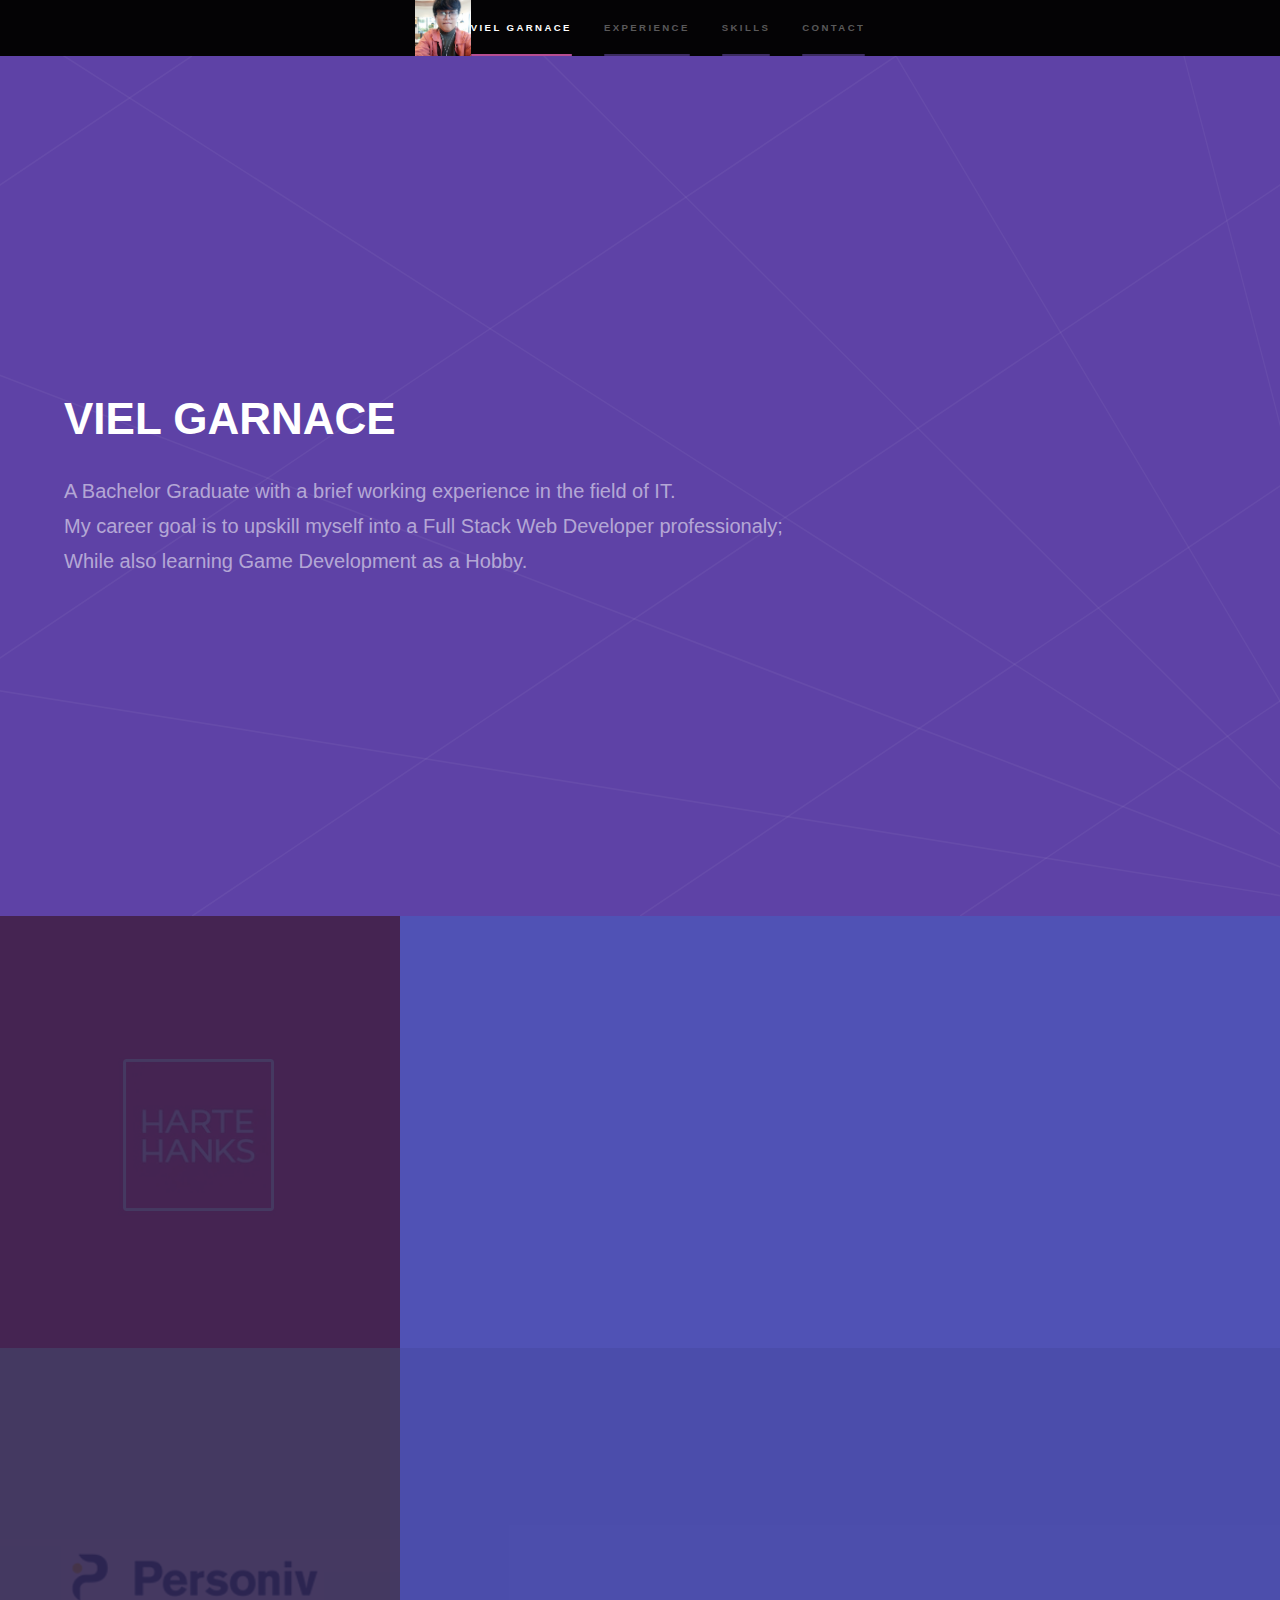
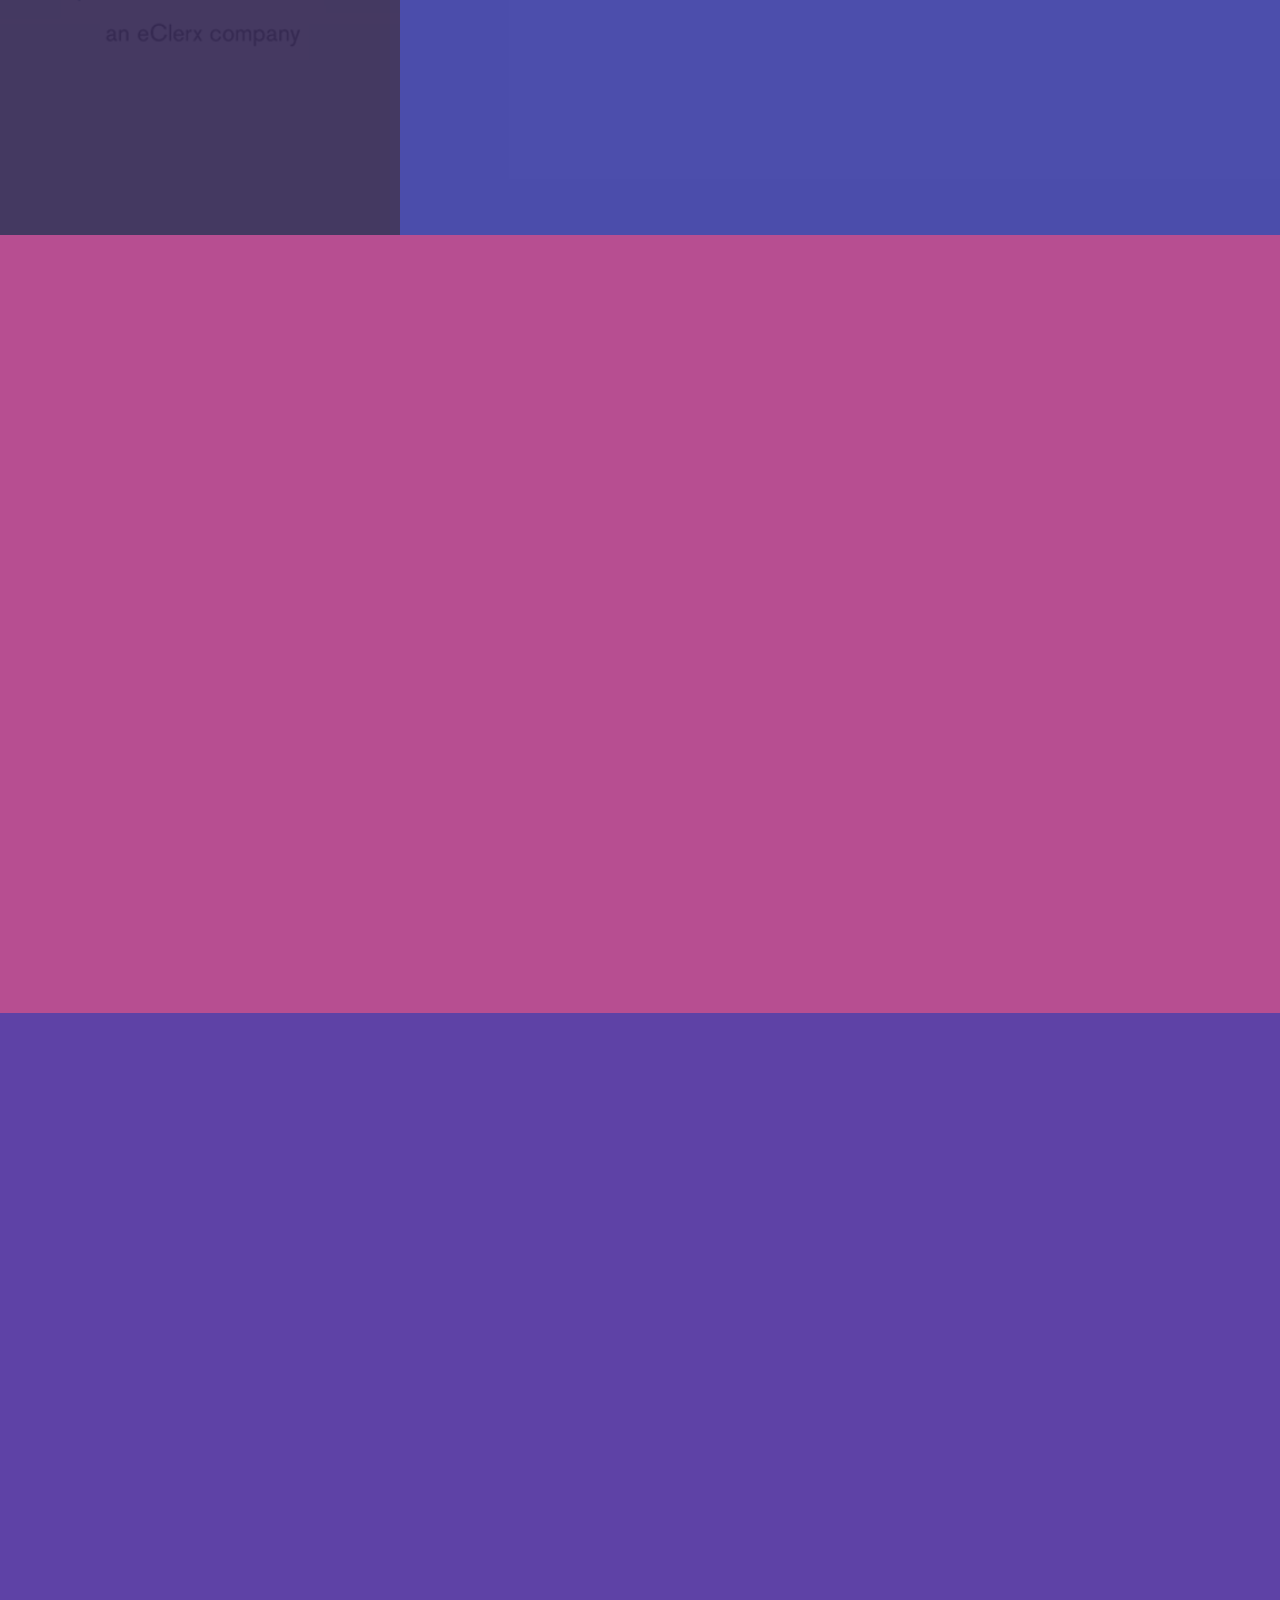
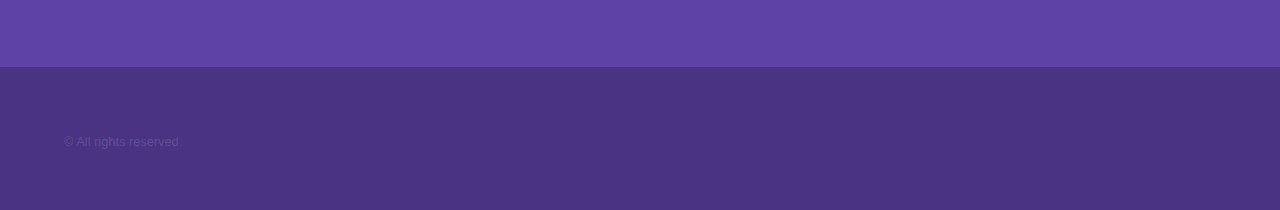
==== index.html @ ab8f0f7b "Portfolio Upload" ====
<!DOCTYPE HTML>
<!--
	Hyperspace by HTML5 UP
	html5up.net | @ajlkn
	Free for personal and commercial use under the CCA 3.0 license (html5up.net/license)
-->
<html>
	<head>
		<title>VIEL GARNACE | Online Portfolio | Powered by githubpages</title>
		<meta charset="utf-8" />
		<meta name="viewport" content="width=device-width, initial-scale=1, user-scalable=no" />
		<link rel="stylesheet" href="assets/css/main.css" />
		<noscript><link rel="stylesheet" href="assets/css/noscript.css" /></noscript>
	</head>
	<body class="is-preload">

		<!-- Sidebar -->
			<section id="sidebar">
				<div class="inner">
					<img src="images/profile.png" class="inner" alt="My Profile"> 
					<nav>
						<ul>
							<li><a href="#intro">Viel Garnace</a></li>
							<li><a href="#one">Experience</a></li>
							<li><a href="#two">Skills</a></li>
							<li><a href="#three">Contact</a></li>
						</ul>
					</nav>
				</div>
			</section>

		<!-- Wrapper -->
			<div id="wrapper">

				<!-- Intro -->
					<section id="intro" class="wrapper style1 fullscreen fade-up">
						<div class="inner">
							<h1>VIEL GARNACE</h1>
							<p>A Bachelor Graduate with a brief working experience in the field of IT.</br>
							My career goal is to upskill myself into a Full Stack Web Developer professionaly;</br>
							While also learning Game Development as a Hobby.
							</p>
						</div>
					</section>

				<!-- One -->
					<section id="one" class="wrapper style2 spotlights">
						<section>
							<a href="#" class="image"><img src="images/pic01.jpg" alt="" data-position="center center" /></a>
							<div class="content">
								<div class="inner">
									<h2>Technical Support Representative | Harte Hanks</h2>
									<p>
									    • Provided rapid analysis and resolution of diverse customer issues for HBO MAX, optimizing streaming experiences.<br/>
    									• Meticulously documented customer interactions, contributing to a valuable knowledge base for the project's duration.<br/>
    									• Collaborated with the technical team to analyze trends and implement enhancements, fostering customer satisfaction and loyalty.<br/>	
									</p>
									<ul class="actions">
										<li><a href="generic.html#hartehanks" class="button">Learn more</a></li>
									</ul>
								</div>
							</div>
						</section>
						<section>
							<a href="#" class="image"><img src="images/pic02.jpg" alt="" data-position="top center" /></a>
							<div class="content">
								<div class="inner">
									<h2>Senior Analyst & Web Designer | Personiv</h2>
									<p> 
										• Spearheaded the update and maintenance of websites, transforming outdated sites into captivating digital experiences.<br/>
										• Created visually stunning designs, elevating brand perception and fostering enhanced user engagement.<br/>
										• Implemented intuitive user interfaces and conducted data-driven optimizations, resulting in improved SEO rankings and user satisfaction.<br/>
										• Collaborated cross-functionally for seamless integration of third-party elements, empowering businesses with expanded capabilities.<br/>
									</p>
									<ul class="actions">
										<li><a href="generic.html#personiv" class="button">Learn more</a></li>
									</ul>
								</div>
							</div>
						</section>
					</section>

				<!-- Two -->
					<section id="two" class="wrapper style3 fade-up">
						<div class="inner">
							<h2>Skillset</h2>
							<p>Below are the skills that I've developed as well as a list of programs related to it that I've learned to utilize</p>
							<div class="features">
								<section>
									<h3>Web Development</h3>
									<p>HTML5, CSS3, JavaScript, Php, Visual Basic.NET (VB.Net), Bootstrap
									</p>
								</section>
								<section>
									<h3>Graphic Design</h3>
									<p>Adobe Photoshop, InDesign, Illustrator, Canva, Figma.</p>
								</section>
								<section>
									<h3>CRM</h3>
									<p>Salesforce</p>
								</section>
								<section>
									<h3>CMS</h3>
									<p>Wordpress, Thryv</p>
								</section>
								<section>
									<h3>RDBMS</h3>
									<p>MySQL</p>
								</section>
								<section>
									<h3>Documents</h3>
									<p>Office 360, Adobe Reader</p>
								</section>
							</div>
						</div>
					</section>

				<!-- Three -->
					<section id="three" class="wrapper style1 fade-up">
						<div class="inner">
							<h2>Get in touch</h2>
							<p>Feel free to contact me through the following channels:</p>
							
								<section>
									<ul class="contact">
										<li>
											<h3>Address</h3>
											<span>Unit 6, Floor 5, Bldg. 4-B<br />
											MRH-Site IV, Brgy. 188, Caloocan City<br />
											Metro Manila, PH</span>
										</li>
										<li>
											<h3>Email</h3>
											<a href="viel.garnace@gmail.com">viel.garnace@gmail.com</a>
										</li>
										<li>
											<h3>Phone</h3>
											<span>Globe | (+63) 9164792859</span><br/>
											<span>Dito	| (+63) 9919330785</span>
										</li>
										<li>
											<h3>Social</h3>
											<ul class="icons">
												<li><a href="https://www.facebook.com/veil.garnace" class="icon brands fa-facebook-f"><span class="label">Facebook</span></a></li>
												<li><a href="https://github.com/vielgarnace" class="icon brands fa-github"><span class="label">GitHub</span></a></li>
												<li><a href="https://www.linkedin.com/in/viel-garnace-568466245/" class="icon brands fa-linkedin-in"><span class="label">LinkedIn</span></a></li>
											</ul>
										</li>
									</ul>
								</section>
							
						</div>
					</section>

			</div>

		<!-- Footer -->
			<footer id="footer" class="wrapper style1-alt">
				<div class="inner">
					<ul class="menu">
						<li>&copy; All rights reserved.</li>
					</ul>
				</div>
			</footer>

		<!-- Scripts -->
			<script src="assets/js/jquery.min.js"></script>
			<script src="assets/js/jquery.scrollex.min.js"></script>
			<script src="assets/js/jquery.scrolly.min.js"></script>
			<script src="assets/js/browser.min.js"></script>
			<script src="assets/js/breakpoints.min.js"></script>
			<script src="assets/js/util.js"></script>
			<script src="assets/js/main.js"></script>

	</body>
</html>
---- assets/css/main.css ----
@import url(fontawesome-all.min.css);

/*
	Hyperspace by HTML5 UP
	html5up.net | @ajlkn
	Free for personal and commercial use under the CCA 3.0 license (html5up.net/license)
*/

html, body, div, span, applet, object,
iframe, h1, h2, h3, h4, h5, h6, p, blockquote,
pre, a, abbr, acronym, address, big, cite,
code, del, dfn, em, img, ins, kbd, q, s, samp,
small, strike, strong, sub, sup, tt, var, b,
u, i, center, dl, dt, dd, ol, ul, li, fieldset,
form, label, legend, table, caption, tbody,
tfoot, thead, tr, th, td, article, aside,
canvas, details, embed, figure, figcaption,
footer, header, hgroup, menu, nav, output, ruby,
section, summary, time, mark, audio, video {
	margin: 0;
	padding: 0;
	border: 0;
	font-size: 100%;
	font: inherit;
	vertical-align: baseline;}

article, aside, details, figcaption, figure,
footer, header, hgroup, menu, nav, section {
	display: block;}

body {
	line-height: 1;
}

ol, ul {
	list-style: none;
}

blockquote, q {
	quotes: none;
}

	blockquote:before, blockquote:after, q:before, q:after {
		content: '';
		content: none;
	}

table {
	border-collapse: collapse;
	border-spacing: 0;
}

body {
	-webkit-text-size-adjust: none;
}

mark {
	background-color: transparent;
	color: inherit;
}

input::-moz-focus-inner {
	border: 0;
	padding: 0;
}

input, select, textarea {
	-moz-appearance: none;
	-webkit-appearance: none;
	-ms-appearance: none;
	appearance: none;
}

/* Basic */

	@-ms-viewport {
		width: device-width;
	}

	body {
		-ms-overflow-style: scrollbar;
	}

	@media screen and (max-width: 480px) {

		html, body {
			min-width: 320px;
		}

	}

	html {
		box-sizing: border-box;
	}

	*, *:before, *:after {
		box-sizing: inherit;
	}

	body {
		background: #312450;
	}

		body.is-preload *, body.is-preload *:before, body.is-preload *:after {
			-moz-animation: none !important;
			-webkit-animation: none !important;
			-ms-animation: none !important;
			animation: none !important;
			-moz-transition: none !important;
			-webkit-transition: none !important;
			-ms-transition: none !important;
			transition: none !important;
		}

/* Type */

	body, input, select, textarea {
		color: rgba(255, 255, 255, 0.55);
		font-family: Arial, Helvetica, sans-serif;
		font-size: 16.5pt;
		font-weight: normal;
		line-height: 1.75;
	}

		@media screen and (max-width: 1680px) {

			body, input, select, textarea {
				font-size: 13pt;
			}

		}

		@media screen and (max-width: 1280px) {

			body, input, select, textarea {
				font-size: 12pt;
			}

		}

		@media screen and (max-width: 360px) {

			body, input, select, textarea {
				font-size: 11pt;
			}

		}

	a {
		-moz-transition: color 0.2s ease, border-bottom-color 0.2s ease;
		-webkit-transition: color 0.2s ease, border-bottom-color 0.2s ease;
		-ms-transition: color 0.2s ease, border-bottom-color 0.2s ease;
		transition: color 0.2s ease, border-bottom-color 0.2s ease;
		border-bottom: dotted 1px rgba(255, 255, 255, 0.35);
		color: inherit;
		text-decoration: none;
	}

		a:hover {
			border-bottom-color: transparent;
			color: #ffffff;
		}

	strong, b {
		color: #ffffff;
		font-weight: bold;
	}

	em, i {
		font-style: italic;
	}

	p {
		margin: 0 0 2em 0;
	}

	h1, h2, h3, h4, h5, h6 {
		color: #ffffff;
		font-weight: bold;
		line-height: 1.5;
		margin: 0 0 0.5em 0;
	}

		h1 a, h2 a, h3 a, h4 a, h5 a, h6 a {
			color: inherit;
			text-decoration: none;
		}

	h1 {
		font-size: 2.75em;
	}

		h1.major {
			margin: 0 0 1.3em 0;
			position: relative;
			padding-bottom: 0.35em;
		}

			h1.major:after {
				background-image: -moz-linear-gradient(to right, #5e42a6, #b74e91);
				background-image: -webkit-linear-gradient(to right, #5e42a6, #b74e91);
				background-image: -ms-linear-gradient(to right, #5e42a6, #b74e91);
				background-image: linear-gradient(to right, #5e42a6, #b74e91);
				-moz-transition: max-width 0.2s ease;
				-webkit-transition: max-width 0.2s ease;
				-ms-transition: max-width 0.2s ease;
				transition: max-width 0.2s ease;
				border-radius: 0.2em;
				bottom: 0;
				content: '';
				height: 0.05em;
				position: absolute;
				right: 0;
				width: 100%;
			}

	h2 {
		font-size: 1.75em;
	}

	h3 {
		font-size: 1.1em;
	}

	h4 {
		font-size: 1em;
	}

	h5 {
		font-size: 0.8em;
	}

	h6 {
		font-size: 0.6em;
	}

	@media screen and (max-width: 736px) {

		h1 {
			font-size: 2em;
		}

		h2 {
			font-size: 1.25em;
		}

		h3 {
			font-size: 1em;
		}

		h4 {
			font-size: 0.8em;
		}

		h5 {
			font-size: 0.6em;
		}

		h6 {
			font-size: 0.6em;
		}

	}

	sub {
		font-size: 0.8em;
		position: relative;
		top: 0.5em;
	}

	sup {
		font-size: 0.8em;
		position: relative;
		top: -0.5em;
	}

	blockquote {
		border-left: solid 4px rgba(255, 255, 255, 0.15);
		font-style: italic;
		margin: 0 0 2em 0;
		padding: 0.5em 0 0.5em 2em;
	}

	code {
		background: rgba(255, 255, 255, 0.05);
		border-radius: 0.25em;
		border: solid 1px rgba(255, 255, 255, 0.15);
		font-family: "Courier New", monospace;
		font-size: 0.9em;
		margin: 0 0.25em;
		padding: 0.25em 0.65em;
	}

	pre {
		-webkit-overflow-scrolling: touch;
		font-family: "Courier New", monospace;
		font-size: 0.9em;
		margin: 0 0 2em 0;
	}

		pre code {
			display: block;
			line-height: 1.75em;
			padding: 1em 1.5em;
			overflow-x: auto;
		}

	hr {
		border: 0;
		border-bottom: solid 1px rgba(255, 255, 255, 0.15);
		margin: 2em 0;
	}

		hr.major {
			margin: 3em 0;
		}

	.align-left {
		text-align: left;
	}

	.align-center {
		text-align: center;
	}

	.align-right {
		text-align: right;
	}

/* Row */

	.row {
		display: flex;
		flex-wrap: wrap;
		box-sizing: border-box;
		align-items: stretch;
	}

		.row > * {
			box-sizing: border-box;
		}

		.row.gtr-uniform > * > :last-child {
			margin-bottom: 0;
		}

		.row.aln-left {
			justify-content: flex-start;
		}

		.row.aln-center {
			justify-content: center;
		}

		.row.aln-right {
			justify-content: flex-end;
		}

		.row.aln-top {
			align-items: flex-start;
		}

		.row.aln-middle {
			align-items: center;
		}

		.row.aln-bottom {
			align-items: flex-end;
		}

		.row > .imp {
			order: -1;
		}

		.row > .col-1 {
			width: 8.33333%;
		}

		.row > .off-1 {
			margin-left: 8.33333%;
		}

		.row > .col-2 {
			width: 16.66667%;
		}

		.row > .off-2 {
			margin-left: 16.66667%;
		}

		.row > .col-3 {
			width: 25%;
		}

		.row > .off-3 {
			margin-left: 25%;
		}

		.row > .col-4 {
			width: 33.33333%;
		}

		.row > .off-4 {
			margin-left: 33.33333%;
		}

		.row > .col-5 {
			width: 41.66667%;
		}

		.row > .off-5 {
			margin-left: 41.66667%;
		}

		.row > .col-6 {
			width: 50%;
		}

		.row > .off-6 {
			margin-left: 50%;
		}

		.row > .col-7 {
			width: 58.33333%;
		}

		.row > .off-7 {
			margin-left: 58.33333%;
		}

		.row > .col-8 {
			width: 66.66667%;
		}

		.row > .off-8 {
			margin-left: 66.66667%;
		}

		.row > .col-9 {
			width: 75%;
		}

		.row > .off-9 {
			margin-left: 75%;
		}

		.row > .col-10 {
			width: 83.33333%;
		}

		.row > .off-10 {
			margin-left: 83.33333%;
		}

		.row > .col-11 {
			width: 91.66667%;
		}

		.row > .off-11 {
			margin-left: 91.66667%;
		}

		.row > .col-12 {
			width: 100%;
		}

		.row > .off-12 {
			margin-left: 100%;
		}

		.row.gtr-0 {
			margin-top: 0;
			margin-left: 0em;
		}

			.row.gtr-0 > * {
				padding: 0 0 0 0em;
			}

			.row.gtr-0.gtr-uniform {
				margin-top: 0em;
			}

				.row.gtr-0.gtr-uniform > * {
					padding-top: 0em;
				}

		.row.gtr-25 {
			margin-top: 0;
			margin-left: -0.375em;
		}

			.row.gtr-25 > * {
				padding: 0 0 0 0.375em;
			}

			.row.gtr-25.gtr-uniform {
				margin-top: -0.375em;
			}

				.row.gtr-25.gtr-uniform > * {
					padding-top: 0.375em;
				}

		.row.gtr-50 {
			margin-top: 0;
			margin-left: -0.75em;
		}

			.row.gtr-50 > * {
				padding: 0 0 0 0.75em;
			}

			.row.gtr-50.gtr-uniform {
				margin-top: -0.75em;
			}

				.row.gtr-50.gtr-uniform > * {
					padding-top: 0.75em;
				}

		.row {
			margin-top: 0;
			margin-left: -1.5em;
		}

			.row > * {
				padding: 0 0 0 1.5em;
			}

			.row.gtr-uniform {
				margin-top: -1.5em;
			}

				.row.gtr-uniform > * {
					padding-top: 1.5em;
				}

		.row.gtr-150 {
			margin-top: 0;
			margin-left: -2.25em;
		}

			.row.gtr-150 > * {
				padding: 0 0 0 2.25em;
			}

			.row.gtr-150.gtr-uniform {
				margin-top: -2.25em;
			}

				.row.gtr-150.gtr-uniform > * {
					padding-top: 2.25em;
				}

		.row.gtr-200 {
			margin-top: 0;
			margin-left: -3em;
		}

			.row.gtr-200 > * {
				padding: 0 0 0 3em;
			}

			.row.gtr-200.gtr-uniform {
				margin-top: -3em;
			}

				.row.gtr-200.gtr-uniform > * {
					padding-top: 3em;
				}

		@media screen and (max-width: 1680px) {

			.row {
				display: flex;
				flex-wrap: wrap;
				box-sizing: border-box;
				align-items: stretch;
			}

				.row > * {
					box-sizing: border-box;
				}

				.row.gtr-uniform > * > :last-child {
					margin-bottom: 0;
				}

				.row.aln-left {
					justify-content: flex-start;
				}

				.row.aln-center {
					justify-content: center;
				}

				.row.aln-right {
					justify-content: flex-end;
				}

				.row.aln-top {
					align-items: flex-start;
				}

				.row.aln-middle {
					align-items: center;
				}

				.row.aln-bottom {
					align-items: flex-end;
				}

				.row > .imp-xlarge {
					order: -1;
				}

				.row > .col-1-xlarge {
					width: 8.33333%;
				}

				.row > .off-1-xlarge {
					margin-left: 8.33333%;
				}

				.row > .col-2-xlarge {
					width: 16.66667%;
				}

				.row > .off-2-xlarge {
					margin-left: 16.66667%;
				}

				.row > .col-3-xlarge {
					width: 25%;
				}

				.row > .off-3-xlarge {
					margin-left: 25%;
				}

				.row > .col-4-xlarge {
					width: 33.33333%;
				}

				.row > .off-4-xlarge {
					margin-left: 33.33333%;
				}

				.row > .col-5-xlarge {
					width: 41.66667%;
				}

				.row > .off-5-xlarge {
					margin-left: 41.66667%;
				}

				.row > .col-6-xlarge {
					width: 50%;
				}

				.row > .off-6-xlarge {
					margin-left: 50%;
				}

				.row > .col-7-xlarge {
					width: 58.33333%;
				}

				.row > .off-7-xlarge {
					margin-left: 58.33333%;
				}

				.row > .col-8-xlarge {
					width: 66.66667%;
				}

				.row > .off-8-xlarge {
					margin-left: 66.66667%;
				}

				.row > .col-9-xlarge {
					width: 75%;
				}

				.row > .off-9-xlarge {
					margin-left: 75%;
				}

				.row > .col-10-xlarge {
					width: 83.33333%;
				}

				.row > .off-10-xlarge {
					margin-left: 83.33333%;
				}

				.row > .col-11-xlarge {
					width: 91.66667%;
				}

				.row > .off-11-xlarge {
					margin-left: 91.66667%;
				}

				.row > .col-12-xlarge {
					width: 100%;
				}

				.row > .off-12-xlarge {
					margin-left: 100%;
				}

				.row.gtr-0 {
					margin-top: 0;
					margin-left: 0em;
				}

					.row.gtr-0 > * {
						padding: 0 0 0 0em;
					}

					.row.gtr-0.gtr-uniform {
						margin-top: 0em;
					}

						.row.gtr-0.gtr-uniform > * {
							padding-top: 0em;
						}

				.row.gtr-25 {
					margin-top: 0;
					margin-left: -0.375em;
				}

					.row.gtr-25 > * {
						padding: 0 0 0 0.375em;
					}

					.row.gtr-25.gtr-uniform {
						margin-top: -0.375em;
					}

						.row.gtr-25.gtr-uniform > * {
							padding-top: 0.375em;
						}

				.row.gtr-50 {
					margin-top: 0;
					margin-left: -0.75em;
				}

					.row.gtr-50 > * {
						padding: 0 0 0 0.75em;
					}

					.row.gtr-50.gtr-uniform {
						margin-top: -0.75em;
					}

						.row.gtr-50.gtr-uniform > * {
							padding-top: 0.75em;
						}

				.row {
					margin-top: 0;
					margin-left: -1.5em;
				}

					.row > * {
						padding: 0 0 0 1.5em;
					}

					.row.gtr-uniform {
						margin-top: -1.5em;
					}

						.row.gtr-uniform > * {
							padding-top: 1.5em;
						}

				.row.gtr-150 {
					margin-top: 0;
					margin-left: -2.25em;
				}

					.row.gtr-150 > * {
						padding: 0 0 0 2.25em;
					}

					.row.gtr-150.gtr-uniform {
						margin-top: -2.25em;
					}

						.row.gtr-150.gtr-uniform > * {
							padding-top: 2.25em;
						}

				.row.gtr-200 {
					margin-top: 0;
					margin-left: -3em;
				}

					.row.gtr-200 > * {
						padding: 0 0 0 3em;
					}

					.row.gtr-200.gtr-uniform {
						margin-top: -3em;
					}

						.row.gtr-200.gtr-uniform > * {
							padding-top: 3em;
						}

		}

		@media screen and (max-width: 1280px) {

			.row {
				display: flex;
				flex-wrap: wrap;
				box-sizing: border-box;
				align-items: stretch;
			}

				.row > * {
					box-sizing: border-box;
				}

				.row.gtr-uniform > * > :last-child {
					margin-bottom: 0;
				}

				.row.aln-left {
					justify-content: flex-start;
				}

				.row.aln-center {
					justify-content: center;
				}

				.row.aln-right {
					justify-content: flex-end;
				}

				.row.aln-top {
					align-items: flex-start;
				}

				.row.aln-middle {
					align-items: center;
				}

				.row.aln-bottom {
					align-items: flex-end;
				}

				.row > .imp-large {
					order: -1;
				}

				.row > .col-1-large {
					width: 8.33333%;
				}

				.row > .off-1-large {
					margin-left: 8.33333%;
				}

				.row > .col-2-large {
					width: 16.66667%;
				}

				.row > .off-2-large {
					margin-left: 16.66667%;
				}

				.row > .col-3-large {
					width: 25%;
				}

				.row > .off-3-large {
					margin-left: 25%;
				}

				.row > .col-4-large {
					width: 33.33333%;
				}

				.row > .off-4-large {
					margin-left: 33.33333%;
				}

				.row > .col-5-large {
					width: 41.66667%;
				}

				.row > .off-5-large {
					margin-left: 41.66667%;
				}

				.row > .col-6-large {
					width: 50%;
				}

				.row > .off-6-large {
					margin-left: 50%;
				}

				.row > .col-7-large {
					width: 58.33333%;
				}

				.row > .off-7-large {
					margin-left: 58.33333%;
				}

				.row > .col-8-large {
					width: 66.66667%;
				}

				.row > .off-8-large {
					margin-left: 66.66667%;
				}

				.row > .col-9-large {
					width: 75%;
				}

				.row > .off-9-large {
					margin-left: 75%;
				}

				.row > .col-10-large {
					width: 83.33333%;
				}

				.row > .off-10-large {
					margin-left: 83.33333%;
				}

				.row > .col-11-large {
					width: 91.66667%;
				}

				.row > .off-11-large {
					margin-left: 91.66667%;
				}

				.row > .col-12-large {
					width: 100%;
				}

				.row > .off-12-large {
					margin-left: 100%;
				}

				.row.gtr-0 {
					margin-top: 0;
					margin-left: 0em;
				}

					.row.gtr-0 > * {
						padding: 0 0 0 0em;
					}

					.row.gtr-0.gtr-uniform {
						margin-top: 0em;
					}

						.row.gtr-0.gtr-uniform > * {
							padding-top: 0em;
						}

				.row.gtr-25 {
					margin-top: 0;
					margin-left: -0.375em;
				}

					.row.gtr-25 > * {
						padding: 0 0 0 0.375em;
					}

					.row.gtr-25.gtr-uniform {
						margin-top: -0.375em;
					}

						.row.gtr-25.gtr-uniform > * {
							padding-top: 0.375em;
						}

				.row.gtr-50 {
					margin-top: 0;
					margin-left: -0.75em;
				}

					.row.gtr-50 > * {
						padding: 0 0 0 0.75em;
					}

					.row.gtr-50.gtr-uniform {
						margin-top: -0.75em;
					}

						.row.gtr-50.gtr-uniform > * {
							padding-top: 0.75em;
						}

				.row {
					margin-top: 0;
					margin-left: -1.5em;
				}

					.row > * {
						padding: 0 0 0 1.5em;
					}

					.row.gtr-uniform {
						margin-top: -1.5em;
					}

						.row.gtr-uniform > * {
							padding-top: 1.5em;
						}

				.row.gtr-150 {
					margin-top: 0;
					margin-left: -2.25em;
				}

					.row.gtr-150 > * {
						padding: 0 0 0 2.25em;
					}

					.row.gtr-150.gtr-uniform {
						margin-top: -2.25em;
					}

						.row.gtr-150.gtr-uniform > * {
							padding-top: 2.25em;
						}

				.row.gtr-200 {
					margin-top: 0;
					margin-left: -3em;
				}

					.row.gtr-200 > * {
						padding: 0 0 0 3em;
					}

					.row.gtr-200.gtr-uniform {
						margin-top: -3em;
					}

						.row.gtr-200.gtr-uniform > * {
							padding-top: 3em;
						}

		}

		@media screen and (max-width: 980px) {

			.row {
				display: flex;
				flex-wrap: wrap;
				box-sizing: border-box;
				align-items: stretch;
			}

				.row > * {
					box-sizing: border-box;
				}

				.row.gtr-uniform > * > :last-child {
					margin-bottom: 0;
				}

				.row.aln-left {
					justify-content: flex-start;
				}

				.row.aln-center {
					justify-content: center;
				}

				.row.aln-right {
					justify-content: flex-end;
				}

				.row.aln-top {
					align-items: flex-start;
				}

				.row.aln-middle {
					align-items: center;
				}

				.row.aln-bottom {
					align-items: flex-end;
				}

				.row > .imp-medium {
					order: -1;
				}

				.row > .col-1-medium {
					width: 8.33333%;
				}

				.row > .off-1-medium {
					margin-left: 8.33333%;
				}

				.row > .col-2-medium {
					width: 16.66667%;
				}

				.row > .off-2-medium {
					margin-left: 16.66667%;
				}

				.row > .col-3-medium {
					width: 25%;
				}

				.row > .off-3-medium {
					margin-left: 25%;
				}

				.row > .col-4-medium {
					width: 33.33333%;
				}

				.row > .off-4-medium {
					margin-left: 33.33333%;
				}

				.row > .col-5-medium {
					width: 41.66667%;
				}

				.row > .off-5-medium {
					margin-left: 41.66667%;
				}

				.row > .col-6-medium {
					width: 50%;
				}

				.row > .off-6-medium {
					margin-left: 50%;
				}

				.row > .col-7-medium {
					width: 58.33333%;
				}

				.row > .off-7-medium {
					margin-left: 58.33333%;
				}

				.row > .col-8-medium {
					width: 66.66667%;
				}

				.row > .off-8-medium {
					margin-left: 66.66667%;
				}

				.row > .col-9-medium {
					width: 75%;
				}

				.row > .off-9-medium {
					margin-left: 75%;
				}

				.row > .col-10-medium {
					width: 83.33333%;
				}

				.row > .off-10-medium {
					margin-left: 83.33333%;
				}

				.row > .col-11-medium {
					width: 91.66667%;
				}

				.row > .off-11-medium {
					margin-left: 91.66667%;
				}

				.row > .col-12-medium {
					width: 100%;
				}

				.row > .off-12-medium {
					margin-left: 100%;
				}

				.row.gtr-0 {
					margin-top: 0;
					margin-left: 0em;
				}

					.row.gtr-0 > * {
						padding: 0 0 0 0em;
					}

					.row.gtr-0.gtr-uniform {
						margin-top: 0em;
					}

						.row.gtr-0.gtr-uniform > * {
							padding-top: 0em;
						}

				.row.gtr-25 {
					margin-top: 0;
					margin-left: -0.375em;
				}

					.row.gtr-25 > * {
						padding: 0 0 0 0.375em;
					}

					.row.gtr-25.gtr-uniform {
						margin-top: -0.375em;
					}

						.row.gtr-25.gtr-uniform > * {
							padding-top: 0.375em;
						}

				.row.gtr-50 {
					margin-top: 0;
					margin-left: -0.75em;
				}

					.row.gtr-50 > * {
						padding: 0 0 0 0.75em;
					}

					.row.gtr-50.gtr-uniform {
						margin-top: -0.75em;
					}

						.row.gtr-50.gtr-uniform > * {
							padding-top: 0.75em;
						}

				.row {
					margin-top: 0;
					margin-left: -1.5em;
				}

					.row > * {
						padding: 0 0 0 1.5em;
					}

					.row.gtr-uniform {
						margin-top: -1.5em;
					}

						.row.gtr-uniform > * {
							padding-top: 1.5em;
						}

				.row.gtr-150 {
					margin-top: 0;
					margin-left: -2.25em;
				}

					.row.gtr-150 > * {
						padding: 0 0 0 2.25em;
					}

					.row.gtr-150.gtr-uniform {
						margin-top: -2.25em;
					}

						.row.gtr-150.gtr-uniform > * {
							padding-top: 2.25em;
						}

				.row.gtr-200 {
					margin-top: 0;
					margin-left: -3em;
				}

					.row.gtr-200 > * {
						padding: 0 0 0 3em;
					}

					.row.gtr-200.gtr-uniform {
						margin-top: -3em;
					}

						.row.gtr-200.gtr-uniform > * {
							padding-top: 3em;
						}

		}

		@media screen and (max-width: 736px) {

			.row {
				display: flex;
				flex-wrap: wrap;
				box-sizing: border-box;
				align-items: stretch;
			}

				.row > * {
					box-sizing: border-box;
				}

				.row.gtr-uniform > * > :last-child {
					margin-bottom: 0;
				}

				.row.aln-left {
					justify-content: flex-start;
				}

				.row.aln-center {
					justify-content: center;
				}

				.row.aln-right {
					justify-content: flex-end;
				}

				.row.aln-top {
					align-items: flex-start;
				}

				.row.aln-middle {
					align-items: center;
				}

				.row.aln-bottom {
					align-items: flex-end;
				}

				.row > .imp-small {
					order: -1;
				}

				.row > .col-1-small {
					width: 8.33333%;
				}

				.row > .off-1-small {
					margin-left: 8.33333%;
				}

				.row > .col-2-small {
					width: 16.66667%;
				}

				.row > .off-2-small {
					margin-left: 16.66667%;
				}

				.row > .col-3-small {
					width: 25%;
				}

				.row > .off-3-small {
					margin-left: 25%;
				}

				.row > .col-4-small {
					width: 33.33333%;
				}

				.row > .off-4-small {
					margin-left: 33.33333%;
				}

				.row > .col-5-small {
					width: 41.66667%;
				}

				.row > .off-5-small {
					margin-left: 41.66667%;
				}

				.row > .col-6-small {
					width: 50%;
				}

				.row > .off-6-small {
					margin-left: 50%;
				}

				.row > .col-7-small {
					width: 58.33333%;
				}

				.row > .off-7-small {
					margin-left: 58.33333%;
				}

				.row > .col-8-small {
					width: 66.66667%;
				}

				.row > .off-8-small {
					margin-left: 66.66667%;
				}

				.row > .col-9-small {
					width: 75%;
				}

				.row > .off-9-small {
					margin-left: 75%;
				}

				.row > .col-10-small {
					width: 83.33333%;
				}

				.row > .off-10-small {
					margin-left: 83.33333%;
				}

				.row > .col-11-small {
					width: 91.66667%;
				}

				.row > .off-11-small {
					margin-left: 91.66667%;
				}

				.row > .col-12-small {
					width: 100%;
				}

				.row > .off-12-small {
					margin-left: 100%;
				}

				.row.gtr-0 {
					margin-top: 0;
					margin-left: 0em;
				}

					.row.gtr-0 > * {
						padding: 0 0 0 0em;
					}

					.row.gtr-0.gtr-uniform {
						margin-top: 0em;
					}

						.row.gtr-0.gtr-uniform > * {
							padding-top: 0em;
						}

				.row.gtr-25 {
					margin-top: 0;
					margin-left: -0.375em;
				}

					.row.gtr-25 > * {
						padding: 0 0 0 0.375em;
					}

					.row.gtr-25.gtr-uniform {
						margin-top: -0.375em;
					}

						.row.gtr-25.gtr-uniform > * {
							padding-top: 0.375em;
						}

				.row.gtr-50 {
					margin-top: 0;
					margin-left: -0.75em;
				}

					.row.gtr-50 > * {
						padding: 0 0 0 0.75em;
					}

					.row.gtr-50.gtr-uniform {
						margin-top: -0.75em;
					}

						.row.gtr-50.gtr-uniform > * {
							padding-top: 0.75em;
						}

				.row {
					margin-top: 0;
					margin-left: -1.5em;
				}

					.row > * {
						padding: 0 0 0 1.5em;
					}

					.row.gtr-uniform {
						margin-top: -1.5em;
					}

						.row.gtr-uniform > * {
							padding-top: 1.5em;
						}

				.row.gtr-150 {
					margin-top: 0;
					margin-left: -2.25em;
				}

					.row.gtr-150 > * {
						padding: 0 0 0 2.25em;
					}

					.row.gtr-150.gtr-uniform {
						margin-top: -2.25em;
					}

						.row.gtr-150.gtr-uniform > * {
							padding-top: 2.25em;
						}

				.row.gtr-200 {
					margin-top: 0;
					margin-left: -3em;
				}

					.row.gtr-200 > * {
						padding: 0 0 0 3em;
					}

					.row.gtr-200.gtr-uniform {
						margin-top: -3em;
					}

						.row.gtr-200.gtr-uniform > * {
							padding-top: 3em;
						}

		}

		@media screen and (max-width: 480px) {

			.row {
				display: flex;
				flex-wrap: wrap;
				box-sizing: border-box;
				align-items: stretch;
			}

				.row > * {
					box-sizing: border-box;
				}

				.row.gtr-uniform > * > :last-child {
					margin-bottom: 0;
				}

				.row.aln-left {
					justify-content: flex-start;
				}

				.row.aln-center {
					justify-content: center;
				}

				.row.aln-right {
					justify-content: flex-end;
				}

				.row.aln-top {
					align-items: flex-start;
				}

				.row.aln-middle {
					align-items: center;
				}

				.row.aln-bottom {
					align-items: flex-end;
				}

				.row > .imp-xsmall {
					order: -1;
				}

				.row > .col-1-xsmall {
					width: 8.33333%;
				}

				.row > .off-1-xsmall {
					margin-left: 8.33333%;
				}

				.row > .col-2-xsmall {
					width: 16.66667%;
				}

				.row > .off-2-xsmall {
					margin-left: 16.66667%;
				}

				.row > .col-3-xsmall {
					width: 25%;
				}

				.row > .off-3-xsmall {
					margin-left: 25%;
				}

				.row > .col-4-xsmall {
					width: 33.33333%;
				}

				.row > .off-4-xsmall {
					margin-left: 33.33333%;
				}

				.row > .col-5-xsmall {
					width: 41.66667%;
				}

				.row > .off-5-xsmall {
					margin-left: 41.66667%;
				}

				.row > .col-6-xsmall {
					width: 50%;
				}

				.row > .off-6-xsmall {
					margin-left: 50%;
				}

				.row > .col-7-xsmall {
					width: 58.33333%;
				}

				.row > .off-7-xsmall {
					margin-left: 58.33333%;
				}

				.row > .col-8-xsmall {
					width: 66.66667%;
				}

				.row > .off-8-xsmall {
					margin-left: 66.66667%;
				}

				.row > .col-9-xsmall {
					width: 75%;
				}

				.row > .off-9-xsmall {
					margin-left: 75%;
				}

				.row > .col-10-xsmall {
					width: 83.33333%;
				}

				.row > .off-10-xsmall {
					margin-left: 83.33333%;
				}

				.row > .col-11-xsmall {
					width: 91.66667%;
				}

				.row > .off-11-xsmall {
					margin-left: 91.66667%;
				}

				.row > .col-12-xsmall {
					width: 100%;
				}

				.row > .off-12-xsmall {
					margin-left: 100%;
				}

				.row.gtr-0 {
					margin-top: 0;
					margin-left: 0em;
				}

					.row.gtr-0 > * {
						padding: 0 0 0 0em;
					}

					.row.gtr-0.gtr-uniform {
						margin-top: 0em;
					}

						.row.gtr-0.gtr-uniform > * {
							padding-top: 0em;
						}

				.row.gtr-25 {
					margin-top: 0;
					margin-left: -0.375em;
				}

					.row.gtr-25 > * {
						padding: 0 0 0 0.375em;
					}

					.row.gtr-25.gtr-uniform {
						margin-top: -0.375em;
					}

						.row.gtr-25.gtr-uniform > * {
							padding-top: 0.375em;
						}

				.row.gtr-50 {
					margin-top: 0;
					margin-left: -0.75em;
				}

					.row.gtr-50 > * {
						padding: 0 0 0 0.75em;
					}

					.row.gtr-50.gtr-uniform {
						margin-top: -0.75em;
					}

						.row.gtr-50.gtr-uniform > * {
							padding-top: 0.75em;
						}

				.row {
					margin-top: 0;
					margin-left: -1.5em;
				}

					.row > * {
						padding: 0 0 0 1.5em;
					}

					.row.gtr-uniform {
						margin-top: -1.5em;
					}

						.row.gtr-uniform > * {
							padding-top: 1.5em;
						}

				.row.gtr-150 {
					margin-top: 0;
					margin-left: -2.25em;
				}

					.row.gtr-150 > * {
						padding: 0 0 0 2.25em;
					}

					.row.gtr-150.gtr-uniform {
						margin-top: -2.25em;
					}

						.row.gtr-150.gtr-uniform > * {
							padding-top: 2.25em;
						}

				.row.gtr-200 {
					margin-top: 0;
					margin-left: -3em;
				}

					.row.gtr-200 > * {
						padding: 0 0 0 3em;
					}

					.row.gtr-200.gtr-uniform {
						margin-top: -3em;
					}

						.row.gtr-200.gtr-uniform > * {
							padding-top: 3em;
						}

		}

/* Box */

	.box {
		border-radius: 0.25em;
		border: solid 1px rgba(255, 255, 255, 0.15);
		margin-bottom: 2em;
		padding: 1.5em;
	}

		.box > :last-child,
		.box > :last-child > :last-child,
		.box > :last-child > :last-child > :last-child {
			margin-bottom: 0;
		}

		.box.alt {
			border: 0;
			border-radius: 0;
			padding: 0;
		}

/* Button */

	input[type="submit"],
	input[type="reset"],
	input[type="button"],
	button,
	.button {
		-moz-appearance: none;
		-webkit-appearance: none;
		-ms-appearance: none;
		appearance: none;
		-moz-transition: border-color 0.2s ease;
		-webkit-transition: border-color 0.2s ease;
		-ms-transition: border-color 0.2s ease;
		transition: border-color 0.2s ease;
		background-color: transparent;
		border: solid 1px !important;
		border-color: rgba(255, 255, 255, 0.15) !important;
		border-radius: 3em;
		color: #ffffff !important;
		cursor: pointer;
		display: inline-block;
		font-size: 0.6em;
		font-weight: bold;
		height: calc(4.75em + 2px);
		letter-spacing: 0.25em;
		line-height: 4.75em;
		outline: 0;
		padding: 0 3.75em;
		position: relative;
		text-align: center;
		text-decoration: none;
		text-transform: uppercase;
		white-space: nowrap;
	}

		input[type="submit"]:after,
		input[type="reset"]:after,
		input[type="button"]:after,
		button:after,
		.button:after {
			-moz-transform: scale(0.25);
			-webkit-transform: scale(0.25);
			-ms-transform: scale(0.25);
			transform: scale(0.25);
			pointer-events: none;
			-moz-transition: opacity 0.2s ease, -moz-transform 0.2s ease;
			-webkit-transition: opacity 0.2s ease, -webkit-transform 0.2s ease;
			-ms-transition: opacity 0.2s ease, -ms-transform 0.2s ease;
			transition: opacity 0.2s ease, transform 0.2s ease;
			background: #ffffff;
			border-radius: 3em;
			content: '';
			height: 100%;
			left: 0;
			opacity: 0;
			position: absolute;
			top: 0;
			width: 100%;
		}

		input[type="submit"].icon:before,
		input[type="reset"].icon:before,
		input[type="button"].icon:before,
		button.icon:before,
		.button.icon:before {
			margin-right: 0.75em;
		}

		input[type="submit"].fit,
		input[type="reset"].fit,
		input[type="button"].fit,
		button.fit,
		.button.fit {
			width: 100%;
		}

		input[type="submit"].small,
		input[type="reset"].small,
		input[type="button"].small,
		button.small,
		.button.small {
			font-size: 0.4em;
		}

		input[type="submit"].large,
		input[type="reset"].large,
		input[type="button"].large,
		button.large,
		.button.large {
			font-size: 0.8em;
		}

		input[type="submit"].primary,
		input[type="reset"].primary,
		input[type="button"].primary,
		button.primary,
		.button.primary {
			background-color: #ffffff;
			color: #312450 !important;
		}

			input[type="submit"].primary:after,
			input[type="reset"].primary:after,
			input[type="button"].primary:after,
			button.primary:after,
			.button.primary:after {
				display: none;
			}

		input[type="submit"].disabled, input[type="submit"]:disabled,
		input[type="reset"].disabled,
		input[type="reset"]:disabled,
		input[type="button"].disabled,
		input[type="button"]:disabled,
		button.disabled,
		button:disabled,
		.button.disabled,
		.button:disabled {
			cursor: default;
			opacity: 0.5;
			pointer-events: none;
		}

		input[type="submit"]:hover,
		input[type="reset"]:hover,
		input[type="button"]:hover,
		button:hover,
		.button:hover {
			border-color: rgba(255, 255, 255, 0.55) !important;
		}

			input[type="submit"]:hover:after,
			input[type="reset"]:hover:after,
			input[type="button"]:hover:after,
			button:hover:after,
			.button:hover:after {
				opacity: 0.05;
				-moz-transform: scale(1);
				-webkit-transform: scale(1);
				-ms-transform: scale(1);
				transform: scale(1);
			}

			input[type="submit"]:hover:active,
			input[type="reset"]:hover:active,
			input[type="button"]:hover:active,
			button:hover:active,
			.button:hover:active {
				border-color: #ffffff !important;
			}

				input[type="submit"]:hover:active:after,
				input[type="reset"]:hover:active:after,
				input[type="button"]:hover:active:after,
				button:hover:active:after,
				.button:hover:active:after {
					opacity: 0.1;
				}

/* Features */

	.features {
		display: -moz-flex;
		display: -webkit-flex;
		display: -ms-flex;
		display: flex;
		-moz-flex-wrap: wrap;
		-webkit-flex-wrap: wrap;
		-ms-flex-wrap: wrap;
		flex-wrap: wrap;
		border-radius: 0.25em;
		border: solid 1px rgba(255, 255, 255, 0.15);
		background: rgba(255, 255, 255, 0.05);
		margin: 0 0 2em 0;
	}

		.features section {
			padding: 3.5em 3em 1em 7em ;
			width: 50%;
			border-top: solid 1px rgba(255, 255, 255, 0.15);
			position: relative;
		}

			.features section:nth-child(-n + 2) {
				border-top-width: 0;
			}

			.features section:nth-child(2n) {
				border-left: solid 1px rgba(255, 255, 255, 0.15);
			}

			.features section .icon {
				-moz-transition: opacity 0.5s ease, -moz-transform 0.5s ease;
				-webkit-transition: opacity 0.5s ease, -webkit-transform 0.5s ease;
				-ms-transition: opacity 0.5s ease, -ms-transform 0.5s ease;
				transition: opacity 0.5s ease, transform 0.5s ease;
				-moz-transition-delay: 1s;
				-webkit-transition-delay: 1s;
				-ms-transition-delay: 1s;
				transition-delay: 1s;
				-moz-transform: scale(1);
				-webkit-transform: scale(1);
				-ms-transform: scale(1);
				transform: scale(1);
				position: absolute;
				left: 3em;
				top: 3em;
				opacity: 1;
			}

			.features section:nth-child(1) .icon {
				-moz-transition-delay: 0.15s;
				-webkit-transition-delay: 0.15s;
				-ms-transition-delay: 0.15s;
				transition-delay: 0.15s;
			}

			.features section:nth-child(2) .icon {
				-moz-transition-delay: 0.3s;
				-webkit-transition-delay: 0.3s;
				-ms-transition-delay: 0.3s;
				transition-delay: 0.3s;
			}

			.features section:nth-child(3) .icon {
				-moz-transition-delay: 0.45s;
				-webkit-transition-delay: 0.45s;
				-ms-transition-delay: 0.45s;
				transition-delay: 0.45s;
			}

			.features section:nth-child(4) .icon {
				-moz-transition-delay: 0.6s;
				-webkit-transition-delay: 0.6s;
				-ms-transition-delay: 0.6s;
				transition-delay: 0.6s;
			}

			.features section:nth-child(5) .icon {
				-moz-transition-delay: 0.75s;
				-webkit-transition-delay: 0.75s;
				-ms-transition-delay: 0.75s;
				transition-delay: 0.75s;
			}

			.features section:nth-child(6) .icon {
				-moz-transition-delay: 0.9s;
				-webkit-transition-delay: 0.9s;
				-ms-transition-delay: 0.9s;
				transition-delay: 0.9s;
			}

			.features section:nth-child(7) .icon {
				-moz-transition-delay: 1.05s;
				-webkit-transition-delay: 1.05s;
				-ms-transition-delay: 1.05s;
				transition-delay: 1.05s;
			}

			.features section:nth-child(8) .icon {
				-moz-transition-delay: 1.2s;
				-webkit-transition-delay: 1.2s;
				-ms-transition-delay: 1.2s;
				transition-delay: 1.2s;
			}

			.features section:nth-child(9) .icon {
				-moz-transition-delay: 1.35s;
				-webkit-transition-delay: 1.35s;
				-ms-transition-delay: 1.35s;
				transition-delay: 1.35s;
			}

			.features section:nth-child(10) .icon {
				-moz-transition-delay: 1.5s;
				-webkit-transition-delay: 1.5s;
				-ms-transition-delay: 1.5s;
				transition-delay: 1.5s;
			}

			.features section:nth-child(11) .icon {
				-moz-transition-delay: 1.65s;
				-webkit-transition-delay: 1.65s;
				-ms-transition-delay: 1.65s;
				transition-delay: 1.65s;
			}

			.features section:nth-child(12) .icon {
				-moz-transition-delay: 1.8s;
				-webkit-transition-delay: 1.8s;
				-ms-transition-delay: 1.8s;
				transition-delay: 1.8s;
			}

			.features section:nth-child(13) .icon {
				-moz-transition-delay: 1.95s;
				-webkit-transition-delay: 1.95s;
				-ms-transition-delay: 1.95s;
				transition-delay: 1.95s;
			}

			.features section:nth-child(14) .icon {
				-moz-transition-delay: 2.1s;
				-webkit-transition-delay: 2.1s;
				-ms-transition-delay: 2.1s;
				transition-delay: 2.1s;
			}

			.features section:nth-child(15) .icon {
				-moz-transition-delay: 2.25s;
				-webkit-transition-delay: 2.25s;
				-ms-transition-delay: 2.25s;
				transition-delay: 2.25s;
			}

			.features section:nth-child(16) .icon {
				-moz-transition-delay: 2.4s;
				-webkit-transition-delay: 2.4s;
				-ms-transition-delay: 2.4s;
				transition-delay: 2.4s;
			}

			.features section:nth-child(17) .icon {
				-moz-transition-delay: 2.55s;
				-webkit-transition-delay: 2.55s;
				-ms-transition-delay: 2.55s;
				transition-delay: 2.55s;
			}

			.features section:nth-child(18) .icon {
				-moz-transition-delay: 2.7s;
				-webkit-transition-delay: 2.7s;
				-ms-transition-delay: 2.7s;
				transition-delay: 2.7s;
			}

			.features section:nth-child(19) .icon {
				-moz-transition-delay: 2.85s;
				-webkit-transition-delay: 2.85s;
				-ms-transition-delay: 2.85s;
				transition-delay: 2.85s;
			}

			.features section:nth-child(20) .icon {
				-moz-transition-delay: 3s;
				-webkit-transition-delay: 3s;
				-ms-transition-delay: 3s;
				transition-delay: 3s;
			}

		.features.inactive section .icon {
			-moz-transform: scale(0.5);
			-webkit-transform: scale(0.5);
			-ms-transform: scale(0.5);
			transform: scale(0.5);
			opacity: 0;
		}

		@media screen and (max-width: 980px) {

			.features {
				display: block;
			}

				.features section {
					border-top-width: 1px !important;
					border-left-width: 0 !important;
					width: 100%;
				}

					.features section:first-child {
						border-top-width: 0 !important;
					}

		}

		@media screen and (max-width: 736px) {

			.features section {
				padding: 2.5em 1.5em 0.1em 5.5em ;
			}

				.features section .icon {
					left: 1.5em;
					top: 2em;
				}

		}

		@media screen and (max-width: 480px) {

			.features section {
				padding: 2em 1.5em 0.1em 1.5em ;
			}

				.features section .icon {
					left: 0;
					position: relative;
					top: 0;
				}

		}

/* Form */

	form {
		margin: 0 0 2em 0;
	}

		form > :last-child {
			margin-bottom: 0;
		}

		form > .fields {
			display: -moz-flex;
			display: -webkit-flex;
			display: -ms-flex;
			display: flex;
			-moz-flex-wrap: wrap;
			-webkit-flex-wrap: wrap;
			-ms-flex-wrap: wrap;
			flex-wrap: wrap;
			width: calc(100% + 3em);
			margin: -1.5em 0 2em -1.5em;
		}

			form > .fields > .field {
				-moz-flex-grow: 0;
				-webkit-flex-grow: 0;
				-ms-flex-grow: 0;
				flex-grow: 0;
				-moz-flex-shrink: 0;
				-webkit-flex-shrink: 0;
				-ms-flex-shrink: 0;
				flex-shrink: 0;
				padding: 1.5em 0 0 1.5em;
				width: calc(100% - 1.5em);
			}

				form > .fields > .field.half {
					width: calc(50% - 0.75em);
				}

				form > .fields > .field.third {
					width: calc(100%/3 - 0.5em);
				}

				form > .fields > .field.quarter {
					width: calc(25% - 0.375em);
				}

		@media screen and (max-width: 480px) {

			form > .fields {
				width: calc(100% + 3em);
				margin: -1.5em 0 2em -1.5em;
			}

				form > .fields > .field {
					padding: 1.5em 0 0 1.5em;
					width: calc(100% - 1.5em);
				}

					form > .fields > .field.half {
						width: calc(100% - 1.5em);
					}

					form > .fields > .field.third {
						width: calc(100% - 1.5em);
					}

					form > .fields > .field.quarter {
						width: calc(100% - 1.5em);
					}

		}

	label {
		color: #ffffff;
		font-weight: bold;
		line-height: 1.5;
		margin: 0 0 0.7em 0;
		display: block;
		font-size: 1.1em;
	}

	input[type="text"],
	input[type="password"],
	input[type="email"],
	input[type="tel"],
	select,
	textarea {
		-moz-appearance: none;
		-webkit-appearance: none;
		-ms-appearance: none;
		appearance: none;
		background: rgba(255, 255, 255, 0.05);
		border-radius: 0.25em;
		border: none;
		border: solid 1px rgba(255, 255, 255, 0.15);
		color: inherit;
		display: block;
		outline: 0;
		padding: 0 1em;
		text-decoration: none;
		width: 100%;
	}

		input[type="text"]:invalid,
		input[type="password"]:invalid,
		input[type="email"]:invalid,
		input[type="tel"]:invalid,
		select:invalid,
		textarea:invalid {
			box-shadow: none;
		}

		input[type="text"]:focus,
		input[type="password"]:focus,
		input[type="email"]:focus,
		input[type="tel"]:focus,
		select:focus,
		textarea:focus {
			border-color: #ffffff;
			box-shadow: 0 0 0 1px #ffffff;
		}

	select {
		background-image: url("data:image/svg+xml;charset=utf8,%3Csvg xmlns='http://www.w3.org/2000/svg' width='40' height='40' preserveAspectRatio='none' viewBox='0 0 40 40'%3E%3Cpath d='M9.4,12.3l10.4,10.4l10.4-10.4c0.2-0.2,0.5-0.4,0.9-0.4c0.3,0,0.6,0.1,0.9,0.4l3.3,3.3c0.2,0.2,0.4,0.5,0.4,0.9 c0,0.4-0.1,0.6-0.4,0.9L20.7,31.9c-0.2,0.2-0.5,0.4-0.9,0.4c-0.3,0-0.6-0.1-0.9-0.4L4.3,17.3c-0.2-0.2-0.4-0.5-0.4-0.9 c0-0.4,0.1-0.6,0.4-0.9l3.3-3.3c0.2-0.2,0.5-0.4,0.9-0.4S9.1,12.1,9.4,12.3z' fill='rgba(255, 255, 255, 0.15)' /%3E%3C/svg%3E");
		background-size: 1.25rem;
		background-repeat: no-repeat;
		background-position: calc(100% - 1rem) center;
		height: 2.75em;
		padding-right: 2.75em;
		text-overflow: ellipsis;
	}

		select option {
			color: #ffffff;
			background: #312450;
		}

		select:focus::-ms-value {
			background-color: transparent;
		}

		select::-ms-expand {
			display: none;
		}

	input[type="text"],
	input[type="password"],
	input[type="email"],
	select {
		height: 2.75em;
	}

	textarea {
		padding: 0.75em 1em;
	}

		body.is-ie textarea {
			min-height: 10em;
		}

	input[type="checkbox"],
	input[type="radio"] {
		-moz-appearance: none;
		-webkit-appearance: none;
		-ms-appearance: none;
		appearance: none;
		display: block;
		float: left;
		margin-right: -2em;
		opacity: 0;
		width: 1em;
		z-index: -1;
	}

		input[type="checkbox"] + label,
		input[type="radio"] + label {
			text-decoration: none;
			color: rgba(255, 255, 255, 0.55);
			cursor: pointer;
			display: inline-block;
			font-size: 1em;
			font-weight: normal;
			padding-left: 2.4em;
			padding-right: 0.75em;
			position: relative;
		}

			input[type="checkbox"] + label:before,
			input[type="radio"] + label:before {
				-moz-osx-font-smoothing: grayscale;
				-webkit-font-smoothing: antialiased;
				display: inline-block;
				font-style: normal;
				font-variant: normal;
				text-rendering: auto;
				line-height: 1;
				text-transform: none !important;
				font-family: 'Font Awesome 5 Free';
				font-weight: 900;
			}

			input[type="checkbox"] + label:before,
			input[type="radio"] + label:before {
				background: rgba(255, 255, 255, 0.05);
				border-radius: 0.25em;
				border: solid 1px rgba(255, 255, 255, 0.15);
				content: '';
				display: inline-block;
				font-size: 0.8em;
				height: 2.0625em;
				left: 0;
				line-height: 2.0625em;
				position: absolute;
				text-align: center;
				top: 0;
				width: 2.0625em;
			}

		input[type="checkbox"]:checked + label:before,
		input[type="radio"]:checked + label:before {
			background: #ffffff;
			border-color: #ffffff;
			color: #b74e91;
			content: '\f00c';
		}

		input[type="checkbox"]:focus + label:before,
		input[type="radio"]:focus + label:before {
			border-color: #ffffff;
			box-shadow: 0 0 0 1px #ffffff;
		}

	input[type="checkbox"] + label:before {
		border-radius: 0.25em;
	}

	input[type="radio"] + label:before {
		border-radius: 100%;
	}

	::-webkit-input-placeholder {
		color: rgba(255, 255, 255, 0.35) !important;
		opacity: 1.0;
	}

	:-moz-placeholder {
		color: rgba(255, 255, 255, 0.35) !important;
		opacity: 1.0;
	}

	::-moz-placeholder {
		color: rgba(255, 255, 255, 0.35) !important;
		opacity: 1.0;
	}

	:-ms-input-placeholder {
		color: rgba(255, 255, 255, 0.35) !important;
		opacity: 1.0;
	}

/* Icon */

	.icon {
		text-decoration: none;
		border-bottom: none;
		position: relative;
	}

		.icon:before {
			-moz-osx-font-smoothing: grayscale;
			-webkit-font-smoothing: antialiased;
			display: inline-block;
			font-style: normal;
			font-variant: normal;
			text-rendering: auto;
			line-height: 1;
			text-transform: none !important;
			font-family: 'Font Awesome 5 Free';
			font-weight: 400;
		}

		.icon > .label {
			display: none;
		}

		.icon:before {
			line-height: inherit;
		}

		.icon.solid:before {
			font-weight: 900;
		}

		.icon.brands:before {
			font-family: 'Font Awesome 5 Brands';
		}

		.icon.major {
			width: 2.5em;
			height: 2.5em;
			display: block;
			background: #ffffff;
			border-radius: 100%;
			color: #312450;
			text-align: center;
			line-height: 2.5em;
			margin: 0 0 1.3em 0;
		}

			.icon.major:before {
				font-size: 1.25em;
			}

				.wrapper.style1 .icon.major:before {
					color: #5e42a6;
				}

				.wrapper.style1-alt .icon.major:before {
					color: #493382;
				}

				.wrapper.style2 .icon.major:before {
					color: #5052b5;
				}

				.wrapper.style2-alt .icon.major:before {
					color: #3e4094;
				}

				.wrapper.style3 .icon.major:before {
					color: #b74e91;
				}

				.wrapper.style3-alt .icon.major:before {
					color: #953d75;
				}

/* Image */

	.image {
		border-radius: 0.25em;
		border: 0;
		display: inline-block;
		position: relative;
	}

		.image img {
			border-radius: 0.25em;
			display: block;
		}

		.image.left, .image.right {
			max-width: 40%;
		}

			.image.left img, .image.right img {
				width: 100%;
			}

		.image.left {
			float: left;
			margin: 0 1.5em 1em 0;
			top: 0.25em;
		}

		.image.right {
			float: right;
			margin: 0 0 1em 1.5em;
			top: 0.25em;
		}

		.image.fit {
			display: block;
			margin: 0 0 2em 0;
			width: 100%;
		}

			.image.fit img {
				width: 100%;
			}

		.image.main {
			display: block;
			margin: 0 0 3em 0;
			width: 100%;
		}

			.image.main img {
				width: 100%;
			}

/* List */

	ol {
		list-style: decimal;
		margin: 0 0 2em 0;
		padding-left: 1.25em;
	}

		ol li {
			padding-left: 0.25em;
		}

	ul {
		list-style: disc;
		margin: 0 0 2em 0;
		padding-left: 1em;
	}

		ul li {
			padding-left: 0.5em;
		}

		ul.alt {
			list-style: none;
			padding-left: 0;
		}

			ul.alt li {
				border-top: solid 1px rgba(255, 255, 255, 0.15);
				padding: 0.5em 0;
			}

				ul.alt li:first-child {
					border-top: 0;
					padding-top: 0;
				}

	dl {
		margin: 0 0 2em 0;
	}

		dl dt {
			display: block;
			font-weight: bold;
			margin: 0 0 1em 0;
		}

		dl dd {
			margin-left: 2em;
		}

/* Actions */

	ul.actions {
		display: -moz-flex;
		display: -webkit-flex;
		display: -ms-flex;
		display: flex;
		cursor: default;
		list-style: none;
		margin-left: -1em;
		padding-left: 0;
	}

		ul.actions li {
			padding: 0 0 0 1em;
			vertical-align: middle;
		}

		ul.actions.special {
			-moz-justify-content: center;
			-webkit-justify-content: center;
			-ms-justify-content: center;
			justify-content: center;
			width: 100%;
			margin-left: 0;
		}

			ul.actions.special li:first-child {
				padding-left: 0;
			}

		ul.actions.stacked {
			-moz-flex-direction: column;
			-webkit-flex-direction: column;
			-ms-flex-direction: column;
			flex-direction: column;
			margin-left: 0;
		}

			ul.actions.stacked li {
				padding: 1.3em 0 0 0;
			}

				ul.actions.stacked li:first-child {
					padding-top: 0;
				}

		ul.actions.fit {
			width: calc(100% + 1em);
		}

			ul.actions.fit li {
				-moz-flex-grow: 1;
				-webkit-flex-grow: 1;
				-ms-flex-grow: 1;
				flex-grow: 1;
				-moz-flex-shrink: 1;
				-webkit-flex-shrink: 1;
				-ms-flex-shrink: 1;
				flex-shrink: 1;
				width: 100%;
			}

				ul.actions.fit li > * {
					width: 100%;
				}

			ul.actions.fit.stacked {
				width: 100%;
			}

		@media screen and (max-width: 480px) {

			ul.actions:not(.fixed) {
				-moz-flex-direction: column;
				-webkit-flex-direction: column;
				-ms-flex-direction: column;
				flex-direction: column;
				margin-left: 0;
				width: 100% !important;
			}

				ul.actions:not(.fixed) li {
					-moz-flex-grow: 1;
					-webkit-flex-grow: 1;
					-ms-flex-grow: 1;
					flex-grow: 1;
					-moz-flex-shrink: 1;
					-webkit-flex-shrink: 1;
					-ms-flex-shrink: 1;
					flex-shrink: 1;
					padding: 1em 0 0 0;
					text-align: center;
					width: 100%;
				}

					ul.actions:not(.fixed) li > * {
						width: 100%;
					}

					ul.actions:not(.fixed) li:first-child {
						padding-top: 0;
					}

					ul.actions:not(.fixed) li input[type="submit"],
					ul.actions:not(.fixed) li input[type="reset"],
					ul.actions:not(.fixed) li input[type="button"],
					ul.actions:not(.fixed) li button,
					ul.actions:not(.fixed) li .button {
						width: 100%;
					}

						ul.actions:not(.fixed) li input[type="submit"].icon:before,
						ul.actions:not(.fixed) li input[type="reset"].icon:before,
						ul.actions:not(.fixed) li input[type="button"].icon:before,
						ul.actions:not(.fixed) li button.icon:before,
						ul.actions:not(.fixed) li .button.icon:before {
							margin-left: -0.5rem;
						}

		}

/* Contact */

	ul.contact {
		list-style: none;
		padding: 0;
	}

		ul.contact > li {
			padding: 0;
			margin: 1.5em 0 0 0;
		}

			ul.contact > li:first-child {
				margin-top: 0;
			}

/* Icons */

	ul.icons {
		cursor: default;
		list-style: none;
		padding-left: 0;
	}

		ul.icons li {
			display: inline-block;
			padding: 0 0.75em 0 0;
		}

			ul.icons li:last-child {
				padding-right: 0;
			}

			ul.icons li > a, ul.icons li > span {
				border: 0;
			}

				ul.icons li > a .label, ul.icons li > span .label {
					display: none;
				}

/* Menu */

	ul.menu {
		list-style: none;
		padding: 0;
	}

		ul.menu > li {
			border-left: solid 1px rgba(255, 255, 255, 0.15);
			display: inline-block;
			line-height: 1;
			margin-left: 1.5em;
			padding: 0 0 0 1.5em;
		}

			ul.menu > li:first-child {
				border-left: 0;
				margin: 0;
				padding-left: 0;
			}

		@media screen and (max-width: 480px) {

			ul.menu > li {
				border-left: 0;
				display: block;
				line-height: inherit;
				margin: 0.5em 0 0 0;
				padding-left: 0;
			}

		}

/* Section/Article */

	section.special, article.special {
		text-align: center;
	}

	header p {
		color: rgba(255, 255, 255, 0.35);
		position: relative;
		margin: 0 0 1.5em 0;
	}

	header h2 + p {
		font-size: 1.25em;
		margin-top: -1em;
		line-height: 1.5em;
	}

	header h3 + p {
		font-size: 1.1em;
		margin-top: -0.8em;
		line-height: 1.5em;
	}

	header h4 + p,
	header h5 + p,
	header h6 + p {
		font-size: 0.9em;
		margin-top: -0.6em;
		line-height: 1.5em;
	}

/* Split */

	.split {
		display: -moz-flex;
		display: -webkit-flex;
		display: -ms-flex;
		display: flex;
	}

		.split > * {
			width: calc(50% - 2.5em);
		}

		.split > :nth-child(2n - 1) {
			padding-right: 2.5em;
			border-right: solid 1px rgba(255, 255, 255, 0.15);
		}

		.split > :nth-child(2n) {
			padding-left: 2.5em;
		}

		.split.style1 > :nth-child(2n - 1) {
			width: calc(66.66666% - 2.5em);
		}

		.split.style1 > :nth-child(2n) {
			width: calc(33.33333% - 2.5em);
		}

		@media screen and (max-width: 1680px) {

			.split > * {
				width: calc(50% - 2em);
			}

			.split > :nth-child(2n - 1) {
				padding-right: 2em;
			}

			.split > :nth-child(2n) {
				padding-left: 2em;
			}

			.split.style1 > :nth-child(2n - 1) {
				width: calc(66.66666% - 2em);
			}

			.split.style1 > :nth-child(2n) {
				width: calc(33.33333% - 2em);
			}

		}

		@media screen and (max-width: 980px) {

			.split {
				display: block;
			}

				.split > * {
					border-top: solid 1px rgba(255, 255, 255, 0.15);
					margin: 4em 0 0 0;
					padding: 4em 0 0 0;
					width: 100% !important;
				}

				.split > :nth-child(2n - 1) {
					border-right: 0;
					padding-right: 0;
				}

				.split > :nth-child(2n) {
					padding-left: 0;
				}

				.split > :first-child {
					border-top: 0;
					margin-top: 0;
					padding-top: 0;
				}

		}

		@media screen and (max-width: 736px) {

			.split > * {
				margin: 3em 0 0 0;
				padding: 3em 0 0 0;
			}

		}

/* Spotlights */

	.spotlights > section {
		display: -moz-flex;
		display: -webkit-flex;
		display: -ms-flex;
		display: flex;
		-moz-flex-direction: row;
		-webkit-flex-direction: row;
		-ms-flex-direction: row;
		flex-direction: row;
		min-height: 22.5em;
	}

		body.is-ie .spotlights > section {
			min-height: 0;
		}

		.spotlights > section > .image {
			background-position: center center;
			background-size: cover;
			border-radius: 0;
			display: block;
			position: relative;
			width: 25em;
		}

			.spotlights > section > .image img {
				border-radius: 0;
				display: block;
			}

			.spotlights > section > .image:before {
				-moz-transition: opacity 1s ease;
				-webkit-transition: opacity 1s ease;
				-ms-transition: opacity 1s ease;
				transition: opacity 1s ease;
				background: rgba(49, 36, 80, 0.9);
				content: '';
				display: block;
				height: 100%;
				left: 0;
				opacity: 0;
				position: absolute;
				top: 0;
				width: 100%;
			}

		.spotlights > section > .content {
			padding: 4em 5em 2em 5em ;
			display: -moz-flex;
			display: -webkit-flex;
			display: -ms-flex;
			display: flex;
			-moz-flex-direction: column;
			-webkit-flex-direction: column;
			-ms-flex-direction: column;
			flex-direction: column;
			-moz-justify-content: center;
			-webkit-justify-content: center;
			-ms-justify-content: center;
			justify-content: center;
			width: 50em;
			-ms-flex: 1;
		}

			.spotlights > section > .content > .inner {
				-moz-transform: translateX(0) translateY(0);
				-webkit-transform: translateX(0) translateY(0);
				-ms-transform: translateX(0) translateY(0);
				transform: translateX(0) translateY(0);
				-moz-transition: opacity 1s ease, -moz-transform 1s ease;
				-webkit-transition: opacity 1s ease, -webkit-transform 1s ease;
				-ms-transition: opacity 1s ease, -ms-transform 1s ease;
				transition: opacity 1s ease, transform 1s ease;
				opacity: 1;
			}

		.spotlights > section:nth-child(2) {
			background-color: rgba(0, 0, 0, 0.05);
		}

		.spotlights > section:nth-child(3) {
			background-color: rgba(0, 0, 0, 0.1);
		}

		.spotlights > section.inactive > .image:before,
		body.is-preload .spotlights > section > .image:before {
			opacity: 1;
		}

		.spotlights > section.inactive > .content > .inner,
		body.is-preload .spotlights > section > .content > .inner {
			-moz-transform: translateX(-1em);
			-webkit-transform: translateX(-1em);
			-ms-transform: translateX(-1em);
			transform: translateX(-1em);
			opacity: 0;
		}

		@media screen and (max-width: 1680px) {

			.spotlights > section > .content {
				padding: 4em 4em 2em 4em ;
			}

		}

		@media screen and (max-width: 980px) {

			.spotlights > section {
				display: block;
			}

				.spotlights > section > .image {
					width: 100%;
					height: 50vh;
				}

				.spotlights > section > .content {
					width: 100%;
				}

				.spotlights > section.inactive > .content > .inner,
				body.is-preload .spotlights > section > .content > .inner {
					-moz-transform: translateY(1em);
					-webkit-transform: translateY(1em);
					-ms-transform: translateY(1em);
					transform: translateY(1em);
				}

		}

		@media screen and (max-width: 736px) {

			.spotlights > section > .image {
				height: 50vh;
				min-height: 15em;
			}

			.spotlights > section > .content {
				padding: 3em 2em 1em 2em ;
			}

		}

/* Table */

	.table-wrapper {
		-webkit-overflow-scrolling: touch;
		overflow-x: auto;
	}

	table {
		margin: 0 0 2em 0;
		width: 100%;
	}

		table tbody tr {
			border: solid 1px rgba(255, 255, 255, 0.15);
			border-left: 0;
			border-right: 0;
		}

			table tbody tr:nth-child(2n + 1) {
				background-color: rgba(255, 255, 255, 0.05);
			}

		table td {
			padding: 0.75em 0.75em;
		}

		table th {
			color: #ffffff;
			font-size: 1em;
			font-weight: bold;
			padding: 0 0.75em 0.75em 0.75em;
			text-align: left;
		}

		table thead {
			border-bottom: solid 2px rgba(255, 255, 255, 0.15);
		}

		table tfoot {
			border-top: solid 2px rgba(255, 255, 255, 0.15);
		}

		table.alt {
			border-collapse: separate;
		}

			table.alt tbody tr td {
				border: solid 1px rgba(255, 255, 255, 0.15);
				border-left-width: 0;
				border-top-width: 0;
			}

				table.alt tbody tr td:first-child {
					border-left-width: 1px;
				}

			table.alt tbody tr:first-child td {
				border-top-width: 1px;
			}

			table.alt thead {
				border-bottom: 0;
			}

			table.alt tfoot {
				border-top: 0;
			}

/* Wrapper */

	.wrapper {
		position: relative;
	}

		.wrapper > .inner {
			padding: 5em 5em 3em 5em ;
			max-width: 100%;
			width: 75em;
		}

			@media screen and (max-width: 1680px) {

				.wrapper > .inner {
					padding: 4em 4em 2em 4em ;
				}

			}

			@media screen and (max-width: 1280px) {

				.wrapper > .inner {
					width: 100%;
				}

			}

			@media screen and (max-width: 736px) {

				.wrapper > .inner {
					padding: 3em 2em 1em 2em ;
				}

			}

		.wrapper.alt {
			background-color: #261c3e;
		}

		.wrapper.style1 {
			background-color: #5e42a6;
		}

		.wrapper.style1-alt {
			background-color: #493382;
		}

		.wrapper.style2 {
			background-color: #5052b5;
		}

		.wrapper.style2-alt {
			background-color: #3e4094;
		}

		.wrapper.style3 {
			background-color: #b74e91;
		}

		.wrapper.style3-alt {
			background-color: #953d75;
		}

		.wrapper.fullscreen {
			display: -moz-flex;
			display: -webkit-flex;
			display: -ms-flex;
			display: flex;
			-moz-flex-direction: column;
			-webkit-flex-direction: column;
			-ms-flex-direction: column;
			flex-direction: column;
			-moz-justify-content: center;
			-webkit-justify-content: center;
			-ms-justify-content: center;
			justify-content: center;
			min-height: 100vh;
		}

			body.is-ie .wrapper.fullscreen {
				height: 100vh;
			}

			@media screen and (max-width: 1280px) {

				.wrapper.fullscreen {
					min-height: calc(100vh - 2.5em);
				}

					body.is-ie .wrapper.fullscreen {
						height: calc(100vh - 2.5em);
					}

			}

			@media screen and (max-width: 736px) {

				.wrapper.fullscreen {
					padding: 2em 0;
					min-height: 0;
				}

					body.is-ie .wrapper.fullscreen {
						height: auto;
					}

			}

		.wrapper.fade-up > .inner {
			-moz-transform: translateY(0);
			-webkit-transform: translateY(0);
			-ms-transform: translateY(0);
			transform: translateY(0);
			-moz-transition: opacity 1s ease, -moz-transform 1s ease;
			-webkit-transition: opacity 1s ease, -webkit-transform 1s ease;
			-ms-transition: opacity 1s ease, -ms-transform 1s ease;
			transition: opacity 1s ease, transform 1s ease;
			opacity: 1.0;
		}

		.wrapper.fade-up.inactive > .inner,
		body.is-preload .wrapper.fade-up > .inner {
			opacity: 0;
			-moz-transform: translateY(1em);
			-webkit-transform: translateY(1em);
			-ms-transform: translateY(1em);
			transform: translateY(1em);
		}

		.wrapper.fade-down > .inner {
			-moz-transform: translateY(0);
			-webkit-transform: translateY(0);
			-ms-transform: translateY(0);
			transform: translateY(0);
			-moz-transition: opacity 1s ease, -moz-transform 1s ease;
			-webkit-transition: opacity 1s ease, -webkit-transform 1s ease;
			-ms-transition: opacity 1s ease, -ms-transform 1s ease;
			transition: opacity 1s ease, transform 1s ease;
			opacity: 1.0;
		}

		.wrapper.fade-down.inactive > .inner,
		body.is-preload .wrapper.fade-down > .inner {
			opacity: 0;
			-moz-transform: translateY(-1em);
			-webkit-transform: translateY(-1em);
			-ms-transform: translateY(-1em);
			transform: translateY(-1em);
		}

		.wrapper.fade > .inner {
			-moz-transition: opacity 1s ease;
			-webkit-transition: opacity 1s ease;
			-ms-transition: opacity 1s ease;
			transition: opacity 1s ease;
			opacity: 1.0;
		}

		.wrapper.fade.inactive > .inner,
		body.is-preload .wrapper.fade > .inner {
			opacity: 0;
		}

/* Header */

	#header {
		display: -moz-flex;
		display: -webkit-flex;
		display: -ms-flex;
		display: flex;
		background-color: #5e42a6;
		cursor: default;
		padding: 1.75em 2em;
	}

		#header > .title {
			border: 0;
			color: #ffffff;
			display: block;
			font-size: 1.25em;
			font-weight: bold;
		}

		#header > nav {
			-moz-flex: 1;
			-webkit-flex: 1;
			-ms-flex: 1;
			flex: 1;
			text-align: right;
		}

			#header > nav > ul {
				margin: 0;
				padding: 0;
			}

				#header > nav > ul > li {
					display: inline-block;
					margin-left: 1.75em;
					padding: 0;
					vertical-align: middle;
				}

					#header > nav > ul > li:first-child {
						margin-left: 0;
					}

					#header > nav > ul > li a {
						border: 0;
						color: rgba(255, 255, 255, 0.35);
						display: inline-block;
						font-size: 0.6em;
						font-weight: bold;
						letter-spacing: 0.25em;
						text-transform: uppercase;
					}

						#header > nav > ul > li a:hover {
							color: rgba(255, 255, 255, 0.55);
						}

						#header > nav > ul > li a.active {
							color: #ffffff;
						}

		@media screen and (max-width: 736px) {

			#header {
				padding: 1em 2em;
			}

		}

		@media screen and (max-width: 480px) {

			#header {
				display: block;
				padding: 0 2em;
				text-align: left;
			}

				#header .title {
					font-size: 1.25em;
					padding: 1em 0;
				}

				#header > nav {
					border-top: solid 1px rgba(255, 255, 255, 0.15);
					text-align: inherit;
				}

					#header > nav > ul > li {
						margin-left: 1.5em;
					}

						#header > nav > ul > li a {
							height: 6em;
							line-height: 6em;
						}

		}

/* Wrapper (main) */

	#sidebar + #wrapper {
		margin-left: 18em;
	}

		@media screen and (max-width: 1280px) {

			#sidebar + #wrapper {
				margin-left: 0;
				padding-top: 3.5em;
			}

		}

		@media screen and (max-width: 736px) {

			#sidebar + #wrapper {
				padding-top: 0;
			}

		}

	#header + #wrapper > .wrapper > .inner {
		margin: 0 auto;
	}

/* Footer */

	#sidebar + #wrapper + #footer {
		margin-left: 18em;
	}

		@media screen and (max-width: 1280px) {

			#sidebar + #wrapper + #footer {
				margin-left: 0;
			}

		}

	#footer > .inner a {
		border-bottom-color: rgba(255, 255, 255, 0.15);
	}

		#footer > .inner a:hover {
			border-bottom-color: transparent;
		}

	#footer > .inner .menu {
		font-size: 0.8em;
		color: rgba(255, 255, 255, 0.15);
	}

	#header + #wrapper + #footer > .inner {
		margin: 0 auto;
	}

/* Sidebar */

	#sidebar {
		padding: 2.5em 2.5em 0.5em 2.5em ;
		background: #040305;
		cursor: default;
		height: 100vh;
		left: 0;
		overflow-x: hidden;
		overflow-y: auto;
		position: fixed;
		text-align: right;
		top: 0;
		width: 18em;
		z-index: 10000;
	}

		#sidebar > .inner {
			display: -moz-flex;
			display: -webkit-flex;
			display: -ms-flex;
			display: flex;
			-moz-flex-direction: column;
			-webkit-flex-direction: column;
			-ms-flex-direction: column;
			flex-direction: column;
			-moz-justify-content: center;
			-webkit-justify-content: center;
			-ms-justify-content: center;
			justify-content: center;
			-moz-transform: translateY(0);
			-webkit-transform: translateY(0);
			-ms-transform: translateY(0);
			transform: translateY(0);
			-moz-transition: opacity 1s ease;
			-webkit-transition: opacity 1s ease;
			-ms-transition: opacity 1s ease;
			transition: opacity 1s ease;
			min-height: 100%;
			opacity: 1;
			width: 100%;
		}

			body.is-ie #sidebar > .inner {
				height: 100%;
			}

		#sidebar nav > ul {
			list-style: none;
			padding: 0;
		}

			#sidebar nav > ul > li {
				-moz-transform: translateY(0);
				-webkit-transform: translateY(0);
				-ms-transform: translateY(0);
				transform: translateY(0);
				-moz-transition: opacity 0.15s ease, -moz-transform 0.75s ease;
				-webkit-transition: opacity 0.15s ease, -webkit-transform 0.75s ease;
				-ms-transition: opacity 0.15s ease, -ms-transform 0.75s ease;
				transition: opacity 0.15s ease, transform 0.75s ease;
				margin: 1.5em 0 0 0;
				opacity: 1;
				padding: 0;
				position: relative;
			}

				#sidebar nav > ul > li:first-child {
					margin: 0;
				}

				#sidebar nav > ul > li:nth-child(1) {
					-moz-transition-delay: 0.45s;
					-webkit-transition-delay: 0.45s;
					-ms-transition-delay: 0.45s;
					transition-delay: 0.45s;
				}

				#sidebar nav > ul > li:nth-child(2) {
					-moz-transition-delay: 0.65s;
					-webkit-transition-delay: 0.65s;
					-ms-transition-delay: 0.65s;
					transition-delay: 0.65s;
				}

				#sidebar nav > ul > li:nth-child(3) {
					-moz-transition-delay: 0.85s;
					-webkit-transition-delay: 0.85s;
					-ms-transition-delay: 0.85s;
					transition-delay: 0.85s;
				}

				#sidebar nav > ul > li:nth-child(4) {
					-moz-transition-delay: 1.05s;
					-webkit-transition-delay: 1.05s;
					-ms-transition-delay: 1.05s;
					transition-delay: 1.05s;
				}

				#sidebar nav > ul > li:nth-child(5) {
					-moz-transition-delay: 1.25s;
					-webkit-transition-delay: 1.25s;
					-ms-transition-delay: 1.25s;
					transition-delay: 1.25s;
				}

				#sidebar nav > ul > li:nth-child(6) {
					-moz-transition-delay: 1.45s;
					-webkit-transition-delay: 1.45s;
					-ms-transition-delay: 1.45s;
					transition-delay: 1.45s;
				}

				#sidebar nav > ul > li:nth-child(7) {
					-moz-transition-delay: 1.65s;
					-webkit-transition-delay: 1.65s;
					-ms-transition-delay: 1.65s;
					transition-delay: 1.65s;
				}

				#sidebar nav > ul > li:nth-child(8) {
					-moz-transition-delay: 1.85s;
					-webkit-transition-delay: 1.85s;
					-ms-transition-delay: 1.85s;
					transition-delay: 1.85s;
				}

				#sidebar nav > ul > li:nth-child(9) {
					-moz-transition-delay: 2.05s;
					-webkit-transition-delay: 2.05s;
					-ms-transition-delay: 2.05s;
					transition-delay: 2.05s;
				}

				#sidebar nav > ul > li:nth-child(10) {
					-moz-transition-delay: 2.25s;
					-webkit-transition-delay: 2.25s;
					-ms-transition-delay: 2.25s;
					transition-delay: 2.25s;
				}

				#sidebar nav > ul > li:nth-child(11) {
					-moz-transition-delay: 2.45s;
					-webkit-transition-delay: 2.45s;
					-ms-transition-delay: 2.45s;
					transition-delay: 2.45s;
				}

				#sidebar nav > ul > li:nth-child(12) {
					-moz-transition-delay: 2.65s;
					-webkit-transition-delay: 2.65s;
					-ms-transition-delay: 2.65s;
					transition-delay: 2.65s;
				}

				#sidebar nav > ul > li:nth-child(13) {
					-moz-transition-delay: 2.85s;
					-webkit-transition-delay: 2.85s;
					-ms-transition-delay: 2.85s;
					transition-delay: 2.85s;
				}

				#sidebar nav > ul > li:nth-child(14) {
					-moz-transition-delay: 3.05s;
					-webkit-transition-delay: 3.05s;
					-ms-transition-delay: 3.05s;
					transition-delay: 3.05s;
				}

				#sidebar nav > ul > li:nth-child(15) {
					-moz-transition-delay: 3.25s;
					-webkit-transition-delay: 3.25s;
					-ms-transition-delay: 3.25s;
					transition-delay: 3.25s;
				}

				#sidebar nav > ul > li:nth-child(16) {
					-moz-transition-delay: 3.45s;
					-webkit-transition-delay: 3.45s;
					-ms-transition-delay: 3.45s;
					transition-delay: 3.45s;
				}

				#sidebar nav > ul > li:nth-child(17) {
					-moz-transition-delay: 3.65s;
					-webkit-transition-delay: 3.65s;
					-ms-transition-delay: 3.65s;
					transition-delay: 3.65s;
				}

				#sidebar nav > ul > li:nth-child(18) {
					-moz-transition-delay: 3.85s;
					-webkit-transition-delay: 3.85s;
					-ms-transition-delay: 3.85s;
					transition-delay: 3.85s;
				}

				#sidebar nav > ul > li:nth-child(19) {
					-moz-transition-delay: 4.05s;
					-webkit-transition-delay: 4.05s;
					-ms-transition-delay: 4.05s;
					transition-delay: 4.05s;
				}

				#sidebar nav > ul > li:nth-child(20) {
					-moz-transition-delay: 4.25s;
					-webkit-transition-delay: 4.25s;
					-ms-transition-delay: 4.25s;
					transition-delay: 4.25s;
				}

		#sidebar nav a {
			-moz-transition: color 0.2s ease;
			-webkit-transition: color 0.2s ease;
			-ms-transition: color 0.2s ease;
			transition: color 0.2s ease;
			border: 0;
			color: rgba(255, 255, 255, 0.35);
			display: block;
			font-size: 0.6em;
			font-weight: bold;
			letter-spacing: 0.25em;
			line-height: 1.75;
			outline: 0;
			padding: 1.35em 0;
			position: relative;
			text-decoration: none;
			text-transform: uppercase;
		}

			#sidebar nav a:before, #sidebar nav a:after {
				border-radius: 0.2em;
				bottom: 0;
				content: '';
				height: 0.2em;
				position: absolute;
				right: 0;
				width: 100%;
			}

			#sidebar nav a:before {
				background: #3c2c62;
			}

			#sidebar nav a:after {
				background-image: -moz-linear-gradient(to right, #5e42a6, #b74e91);
				background-image: -webkit-linear-gradient(to right, #5e42a6, #b74e91);
				background-image: -ms-linear-gradient(to right, #5e42a6, #b74e91);
				background-image: linear-gradient(to right, #5e42a6, #b74e91);
				-moz-transition: max-width 0.2s ease;
				-webkit-transition: max-width 0.2s ease;
				-ms-transition: max-width 0.2s ease;
				transition: max-width 0.2s ease;
				max-width: 0;
			}

			#sidebar nav a:hover {
				color: rgba(255, 255, 255, 0.55);
			}

			#sidebar nav a.active {
				color: #ffffff;
			}

				#sidebar nav a.active:after {
					max-width: 100%;
				}

		body.is-preload #sidebar > .inner {
			opacity: 0;
		}

		body.is-preload #sidebar nav ul li {
			-moz-transform: translateY(2em);
			-webkit-transform: translateY(2em);
			-ms-transform: translateY(2em);
			transform: translateY(2em);
			opacity: 0;
		}

		@media screen and (max-width: 1280px) {

			#sidebar {
				height: 3.5em;
				left: 0;
				line-height: 3.5em;
				overflow: hidden;
				padding: 0;
				text-align: center;
				top: 0;
				width: 100%;
			}

				#sidebar > .inner {
					-moz-flex-direction: row;
					-webkit-flex-direction: row;
					-ms-flex-direction: row;
					flex-direction: row;
					-moz-align-items: -moz-stretch;
					-webkit-align-items: -webkit-stretch;
					-ms-align-items: -ms-stretch;
					align-items: stretch;
					height: inherit;
					line-height: inherit;
				}

				#sidebar nav {
					height: inherit;
					line-height: inherit;
				}

					#sidebar nav ul {
						display: -moz-flex;
						display: -webkit-flex;
						display: -ms-flex;
						display: flex;
						height: inherit;
						line-height: inherit;
						margin: 0;
					}

						#sidebar nav ul li {
							display: block;
							height: inherit;
							line-height: inherit;
							margin: 0 0 0 2em;
							padding: 0;
						}

					#sidebar nav a {
						height: inherit;
						line-height: inherit;
						padding: 0;
					}

						#sidebar nav a:after {
							background-image: none;
							background-color: #b74e91;
						}

		}

		@media screen and (max-width: 736px) {

			#sidebar {
				display: none;
			}

		}


/* Scrolling Gallery */
div.scroll-container {
	background-color: #4d3345;
	overflow-x: hidden;
	overflow-y: hidden;
	white-space: nowrap;
	padding: 50px;
  }
  
div.scroll-container img {
	width: 300px;
	height: 170px;
	padding: 10px;
	transition: .5s ease;
  }

div.scroll-container img:hover {
	transform: scale(1.5);
  }

/* Intro */

	#intro {
		background-attachment: fixed;
		background-image: url("images/intro.svg");
		background-position: top right;
		background-repeat: no-repeat;
		background-size: 100% 100%;
	}

		#intro p {
			font-size: 1.25em;
		}

			@media screen and (max-width: 980px) {

				#intro p br {
					display: none;
				}

			}

			@media screen and (max-width: 736px) {

				#intro p {
					font-size: 1em;
				}

			}

		@media screen and (max-width: 1280px) {

			#intro {
				background-attachment: scroll;
			}

		}
---- assets/css/noscript.css ----
/*
	Hyperspace by HTML5 UP
	html5up.net | @ajlkn
	Free for personal and commercial use under the CCA 3.0 license (html5up.net/license)
*/

/* Spotlights */

	.spotlights > section > .image:before {
		opacity: 0 !important;
	}

	.spotlights > section > .content > .inner {
		-moz-transform: none !important;
		-webkit-transform: none !important;
		-ms-transform: none !important;
		transform: none !important;
		opacity: 1 !important;
	}

/* Wrapper */

	.wrapper > .inner {
		opacity: 1 !important;
		-moz-transform: none !important;
		-webkit-transform: none !important;
		-ms-transform: none !important;
		transform: none !important;
	}

/* Sidebar */

	#sidebar > .inner {
		opacity: 1 !important;
	}

	#sidebar nav > ul > li {
		-moz-transform: none !important;
		-webkit-transform: none !important;
		-ms-transform: none !important;
		transform: none !important;
		opacity: 1 !important;
	}
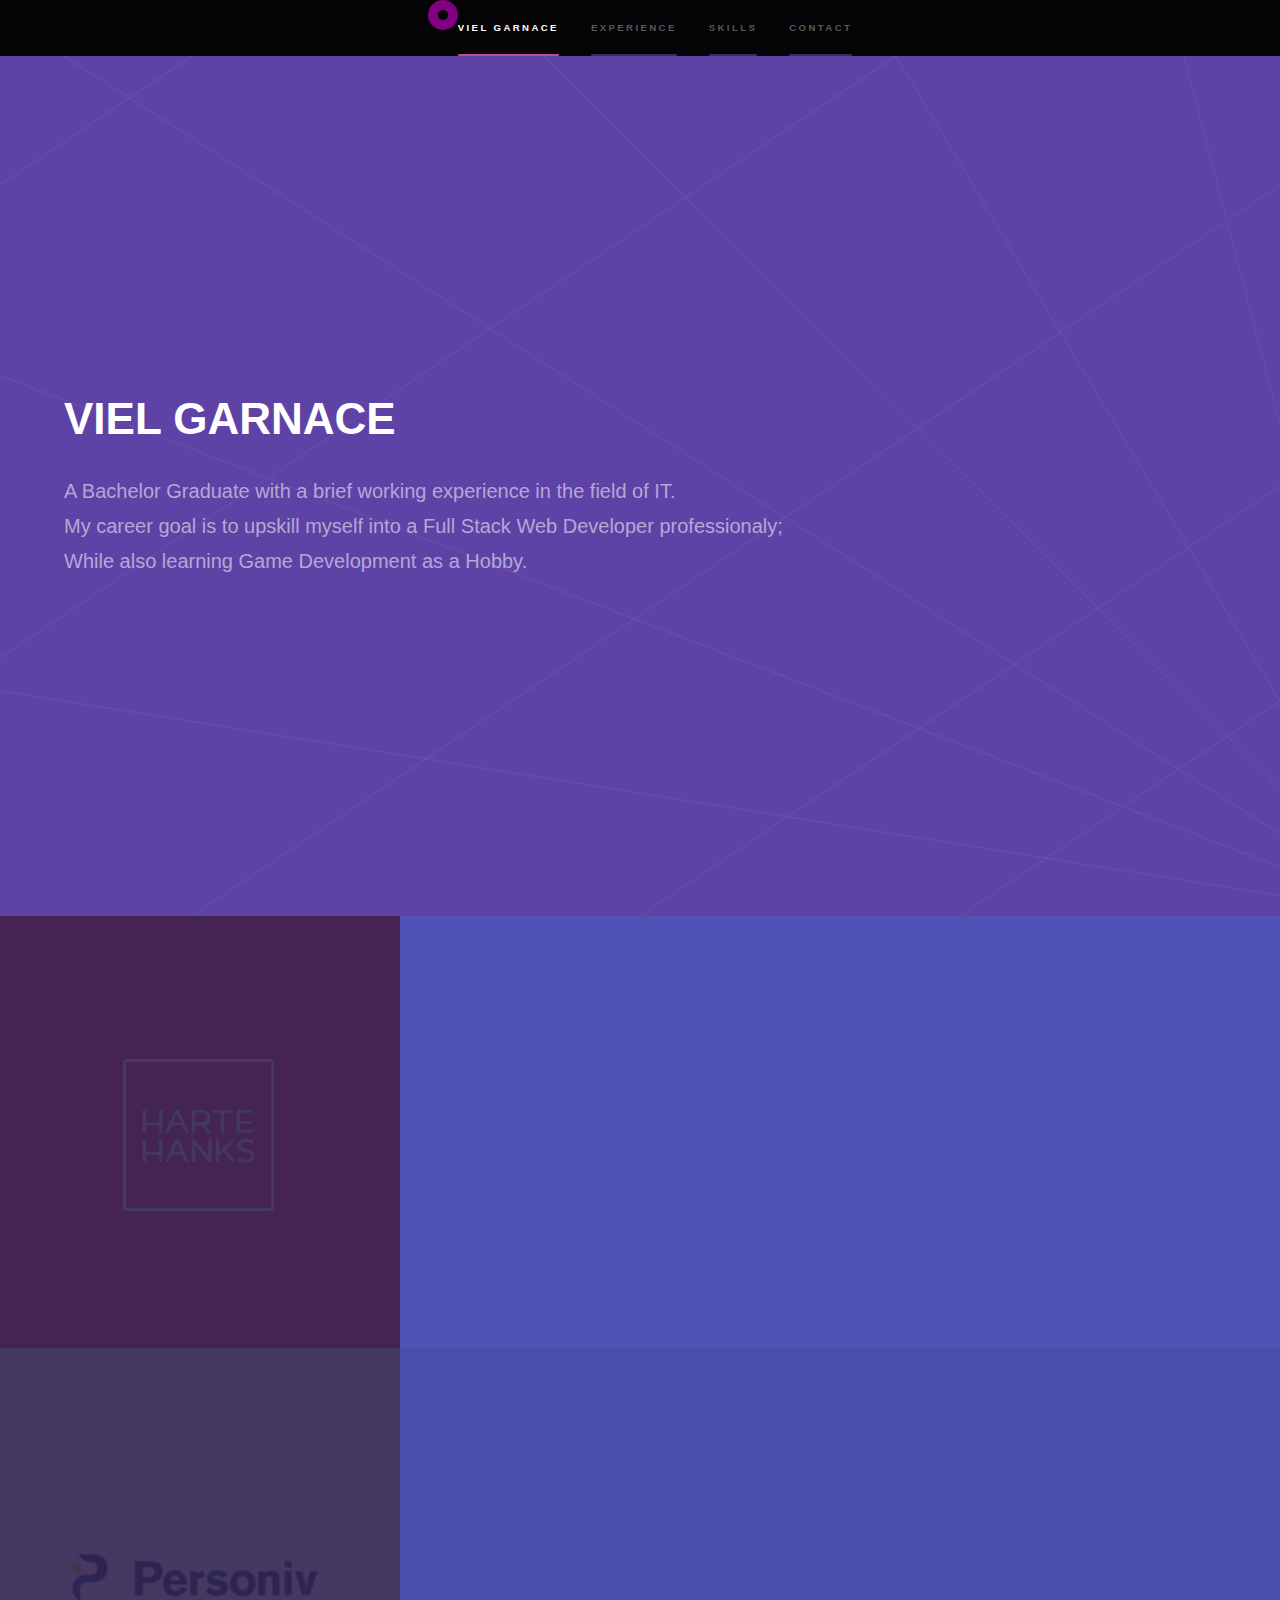
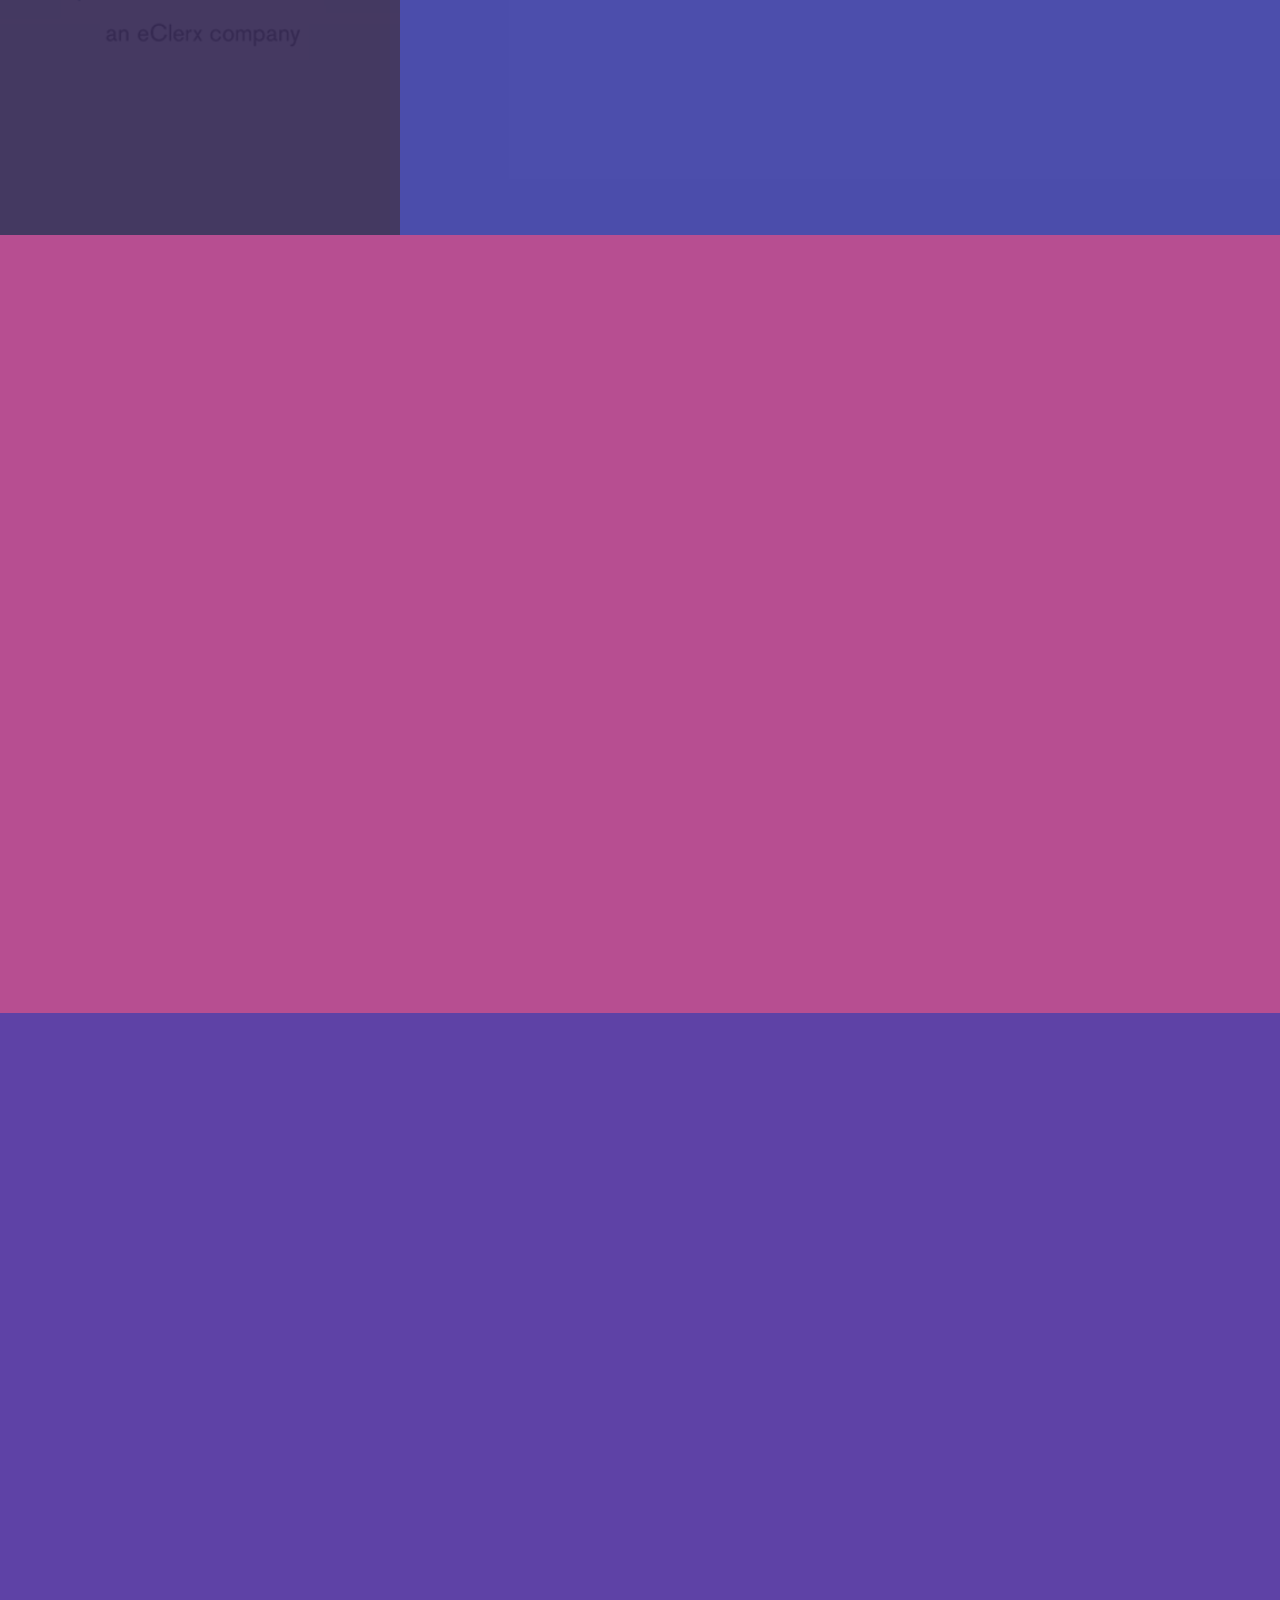
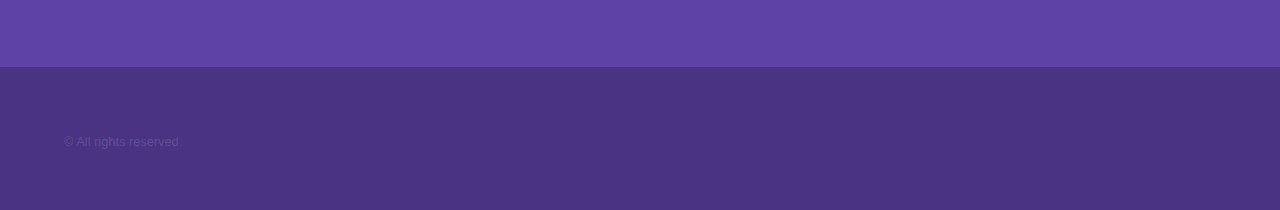
==== commit 9c20f436: "Portfolio Updates" ====
--- a/index.html
+++ b/index.html
@@ -17,7 +17,7 @@
 		<!-- Sidebar -->
 			<section id="sidebar">
 				<div class="inner">
-					<img src="images/profile.png" class="inner" alt="My Profile"> 
+					<img src="images/profile.png" class="profilebasicdesign" alt="My Profile"> 
 					<nav>
 						<ul>
 							<li><a href="#intro">Viel Garnace</a></li>
--- a/assets/css/main.css
+++ b/assets/css/main.css
@@ -3891,7 +3891,14 @@
 	transform: scale(1.5);
   }
 
-/* Intro */
+  /* Profile */
+.profilebasicdesign{
+	border: 10px solid purple;
+	padding: 5px;
+	border-radius: 50%;
+	margin-bottom: 50px;
+}
+  /* Intro */
 
 	#intro {
 		background-attachment: fixed;
